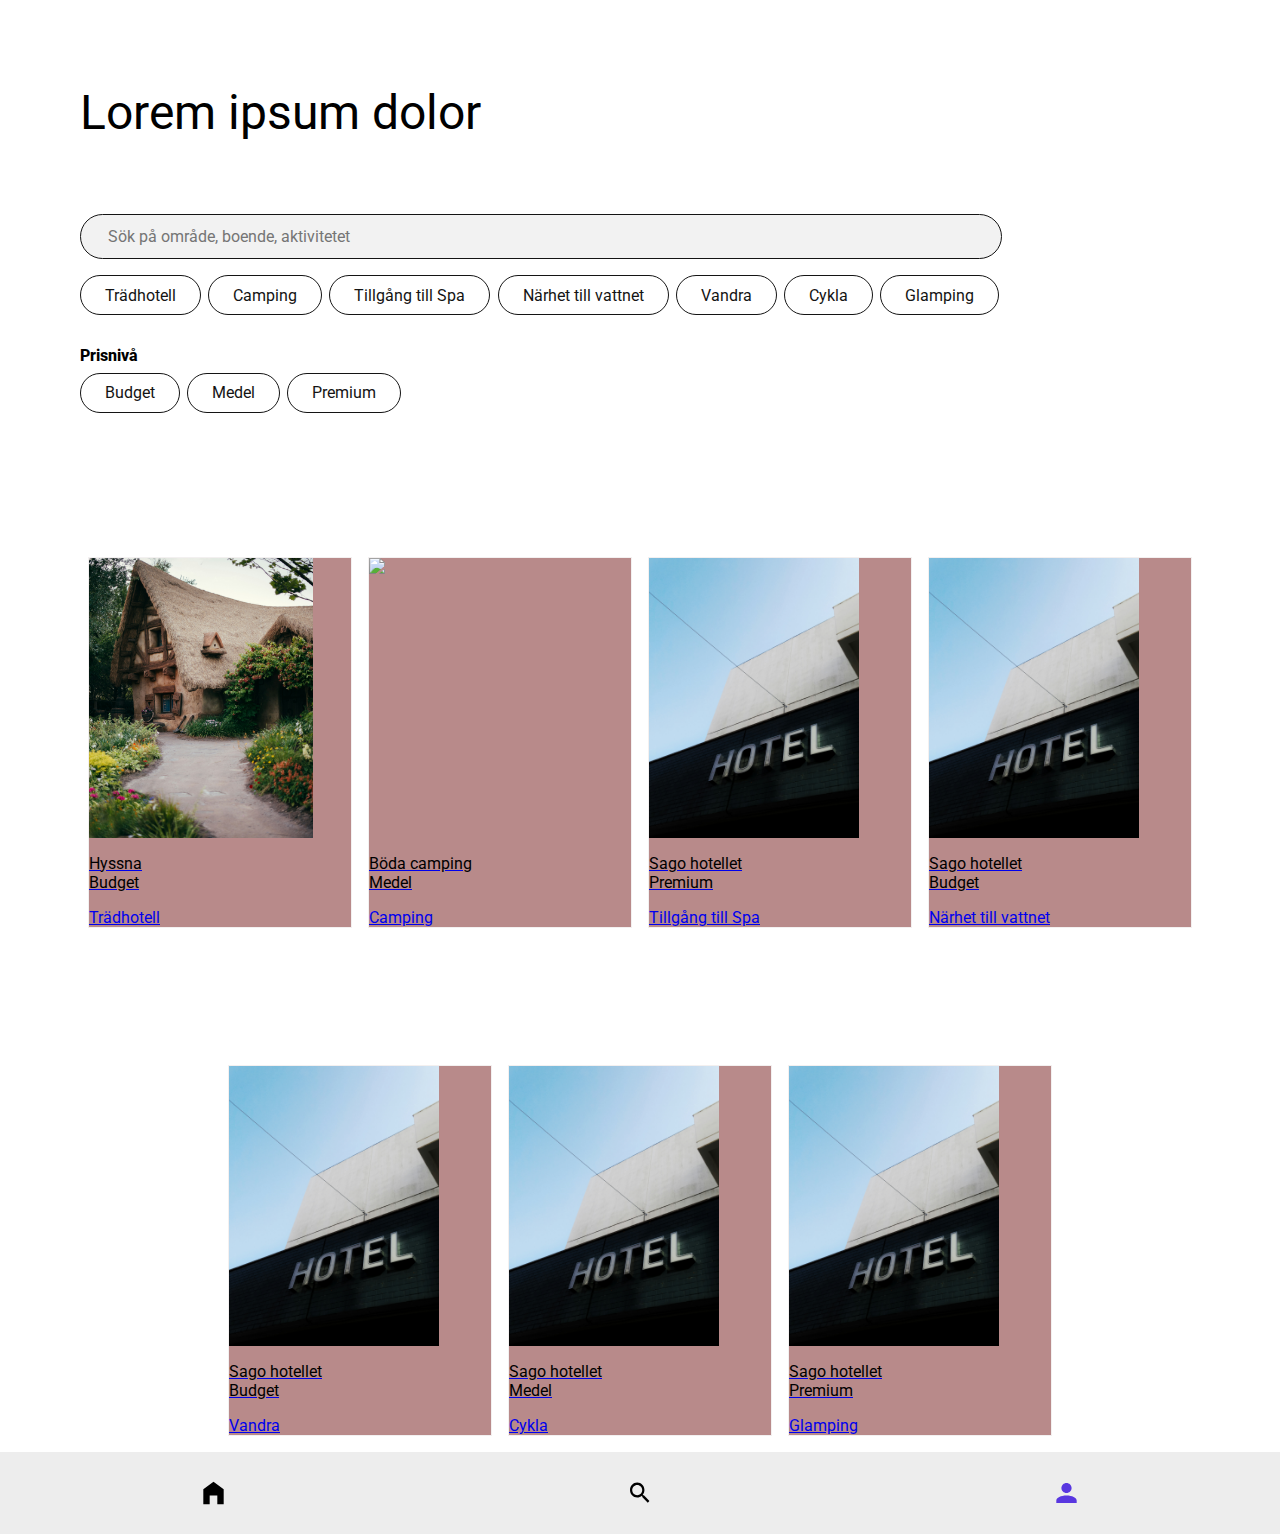
==== index.html @ d380a71c "Started to do the profil page" ====
<!DOCTYPE html>
<html lang="sv">

<head>
    <meta charset="UTF-8">
    <meta name="viewport" content="width=device-width, initial-scale=1.0">
    <title>Resa Eamensarbete</title>
    <link rel="stylesheet" href="assets/sass/style.css">

<!-- FONT länk  -->
    <link rel="preconnect" href="https://fonts.googleapis.com">
<link rel="preconnect" href="https://fonts.gstatic.com" crossorigin>
<link href="https://fonts.googleapis.com/css2?family=Inclusive+Sans:ital@0;1&family=Roboto:ital,wght@0,100;0,300;0,400;0,500;0,700;0,900;1,100;1,300;1,400;1,500;1,700;1,900&display=swap" rel="stylesheet">



</head>

<body>

  <header class="main-header">

 


<main>
    <div class="flex-container">


<!-- 
         <article class="flex-item">1</article>
        <article class="flex-item">2</article>
        <article class="flex-item">3</article>
        <article class="flex-item">4</article>
        <article class="flex-item">5</article>
        <article class="flex-item">6</article>  -->
    <h1>Lorem ipsum dolor</h1>

      <!-- Sök container -->
    <section id="search" class="container">
        <!-- <h1>Boenden</h1> -->

        <!-- Sökbaren -->
        <form id="search-bar" role='search'>
            <label for='header-search'>
                <span class='visually-hidden'>Search</span>
            </label>
            <input type='search' id='header-search' placeholder="Sök på område, boende, aktivitetet" data-search>
            <!-- <button type='submit' id="btn-search">
                <span class="material-symbols-rounded">search</span>
                <span class='visually-hidden'>Submit Search</span>
            </button> -->
        </form>



        <!-- chips filtreringen -->

         <!-- KATERGORI CHIPSEN -->
        <form class="m1b" id="categorys" action="">
            <input class="chip" type="checkbox" id="categoryOne">
            <label for="categoryOne">Trädhotell</label>
            <input class="chip" type="checkbox" id="categoryTwo">
            <label for="categoryTwo">Camping</label>
            <input class="chip" type="checkbox" id="categoryThree">
            <label for="categoryThree">Tillgång till Spa</label>
            <input class="chip" type="checkbox" id="categoryFour">
            <label for="categoryFour">Närhet till vattnet</label>
            <input class="chip" type="checkbox" id="categoryFive">
            <label for="categoryFive">Vandra</label>
            <input class="chip" type="checkbox" id="categorySix">
            <label for="categorySix">Cykla</label>
            <input class="chip" type="checkbox" id="categorySeven">
            <label for="categorySeven">Glamping</label>
        </form>

                    <!-- PRIS CHIPSEN -->
                    <h4>Prisnivå</h4>
        <form class="m1b" id="price" action="">
            <input class="chip" type="checkbox" id="categoryEight">
            <label for="categoryEight">Budget</label>
            <input class="chip" type="checkbox" id="categoryNine">
            <label for="categoryNine">Medel</label>
            <input class="chip" type="checkbox" id="categoryTen">
            <label for="categoryTen">Premium</label>
        
        </form>
    </section>




         <!-- Sektion med cards som hämtas från json med js, filtreringskorten för boende -->
    <section class="user-accomodation container" data-user-cards>
        <!-- Use <template> to hold some content that will be hidden when the page loads. Use JavaScript to display it:  -->
        <template data-user-template>
            <article class="card">
                <a class="card-content" href="" data-link>
                    <figure>
                        <div class="img-box">
                            <img data-image>

                        </div>
                        <figcaption class="card-text">
                            <h2 data-header></h2>
                            <!-- <p class="style-chips" data-cat></p> -->
                            <p data-price></p>
                           
                        </figcaption>
                       
                    </figure>
                  

                    <section class="category-box">
                       
                        <!-- <p data-price></p> -->
                        <p class="style-chips" data-cat></p>
                    </section>
                    <!-- <div class="gradient"></div> -->
                </a>
            </article>
        </template>

    </section>


</div>
</main>

<!-- FOOTER -->
      <!-- NAVIGATION -->
      <nav class="navigation">
        <a class="home-filled" href="#">
          <img class="nav-icons" src="/assets/icons/homeIcon.svg" />
        </a>
        <a class="search-1" href="#" >
          <img class="nav-icons" src="/assets/icons/searchNavIcon.svg" />
        </a>
        <a class="user-filled" href="#">
          <img class="nav-icons" src="/assets/icons/navProfilIcon.svg" />
        </a>
      </nav>


<script src="/assets/js/script.js"></script>
<script src="/assets/js/getAccommodation.js" defer></script>



<script  src="/assets/js/header.js"></script>
<script  src="/assets/js/footer.js"></script>
</body>

</html>
---- assets/sass/style.css ----
@charset "UTF-8";
:root {
  /* Variable for gap */
  --flex-gap: 1rem;
  /* Number of flex items*/
  --flex-items: 1;
}

*,
html {
  margin: 0;
  padding: 0;
  box-sizing: border-box;
  scroll-behavior: smooth;
}

/*
  Josh's Custom CSS Reset
  https://www.joshwcomeau.com/css/custom-css-reset/
*/
*::before,
*::after {
  box-sizing: border-box;
}

body {
  line-height: 1.5;
  -webkit-font-smoothing: antialiased;
}

img,
picture,
video,
canvas,
svg {
  display: block;
  max-width: 100%;
  height: 100%;
}

input,
button,
textarea,
select {
  font: inherit;
}

p,
h1,
h2,
h3,
h4,
h5,
h6 {
  overflow-wrap: break-word;
}

/* http://meyerweb.com/eric/tools/css/reset/ 
   v2.0 | 20110126
   License: none (public domain)
*/
html,
body,
div,
span,
applet,
object,
iframe,
h1,
h2,
h3,
h4,
h5,
h6,
p,
blockquote,
pre,
a,
abbr,
acronym,
address,
big,
cite,
code,
del,
dfn,
em,
img,
ins,
kbd,
q,
s,
samp,
small,
strike,
strong,
sub,
sup,
tt,
var,
b,
u,
i,
center,
dl,
dt,
dd,
ol,
ul,
li,
fieldset,
form,
label,
legend,
table,
caption,
tbody,
tfoot,
thead,
tr,
th,
td,
article,
aside,
canvas,
details,
embed,
figure,
figcaption,
footer,
header,
hgroup,
menu,
nav,
output,
ruby,
section,
summary,
time,
mark,
audio,
video {
  border: 0;
  font-size: 100%;
  font: inherit;
  vertical-align: baseline;
}

/* HTML5 display-role reset for older browsers */
article,
aside,
details,
figcaption,
figure,
footer,
header,
hgroup,
menu,
nav,
section {
  display: block;
}

blockquote,
q {
  quotes: none;
}

blockquote:before,
blockquote:after,
q:before,
q:after {
  content: "";
  content: none;
}

ul,
ol {
  list-style-type: "";
}

body {
  font-family: "Roboto", sans-serif;
  font-weight: 400;
  font-style: normal;
}

h1 {
  font-size: 3rem;
  margin-top: 4.25rem;
  margin-bottom: 3.56rem;
}

h4 {
  margin-top: 1.5rem;
  margin-bottom: 0.5rem;
  font-weight: 800;
}

.navigation {
  background: #ededed;
  display: flex;
  flex-direction: row;
  justify-content: space-around;
  padding: 1.8rem 0;
  width: 100%;
  box-sizing: border-box;
}

.nav-icons {
  width: 1.3rem;
  height: 1.5rem;
}

.visually-hidden {
  border: 0;
  clip: rect(0 0 0 0);
  height: auto;
  margin: 0;
  overflow: hidden;
  padding: 0;
  position: absolute;
  width: 1px;
  white-space: nowrap;
}

#categorys {
  margin-top: 1rem;
}

.chip + label {
  display: inline-block;
  background-color: transparent;
  border-radius: 5rem;
  padding: 0.6rem 1.5rem;
  margin-bottom: 0.4rem;
  margin-right: 0.2rem;
  color: #141414;
  font-size: 1rem;
  -webkit-user-select: none;
     -moz-user-select: none;
          user-select: none;
  cursor: pointer;
  border: 1px solid #141414;
}
.chip[type=checkbox] {
  display: none;
}
.chip[type=checkbox]:checked + label {
  background-color: yellow;
}

#search-bar {
  position: relative;
}
#search-bar #header-search {
  padding: 0.75rem 1.7rem;
  border-radius: 100px;
  border: 1px solid #141414;
  width: 100%;
  background-color: #f2f2f2;
}
#search-bar #header-search.focus-border {
  border: 1px solid #141414;
  outline: none;
  box-shadow: 0px 0px 20px gray;
}
#search-bar #btn-search {
  position: absolute;
  left: 1rem;
  top: 0;
  bottom: 0;
  border: none;
  cursor: pointer;
}

.textField {
  padding: 0.6rem 1rem;
  border-radius: 0.625rem;
  border: 1px solid #f2f2f2;
}

.user-accomodation {
  display: flex;
  justify-content: space-between;
  padding-top: -3.5rem;
  gap: 1rem;
  display: flex;
  justify-content: center;
  align-items: stretch;
  flex-wrap: wrap;
}
.user-accomodation .card {
  margin-top: 7.6rem;
  flex: 1 auto;
  border: solid 1px #f3f0f0;
  background-color: #b88a8a;
  display: flex; /* Lägg till */
}
@media (min-width: 480px) {
  .user-accomodation .card {
    flex: 0 0 calc(50% - 1rem);
  }
}
@media (min-width: 960px) {
  .user-accomodation .card {
    flex: 0 0 calc(25% - 1rem);
  }
}
.user-accomodation .card .card-content {
  display: flex;
  flex-direction: column;
  height: 100%;
  justify-content: space-between;
}
.user-accomodation .img-box {
  display: flex;
  align-self: stretch;
  height: 280px;
}
.user-accomodation.hide {
  display: none;
}
.user-accomodation .card-text {
  color: black;
  margin: 1rem 0;
}
.user-accomodation .card-text .style-chips {
  display: inline-block;
  background-color: white;
  border-radius: 5rem;
  padding: 0.5rem 1.5rem;
  font-size: 1rem;
  -webkit-user-select: none;
     -moz-user-select: none;
          user-select: none;
  cursor: pointer;
  margin-bottom: 1rem;
  border: 1px solid #141414;
}

/*If you have page-specific styles, it is better to put them in a pages/ folder, in a file named after the page. For instance, it’s not uncommon to have very specific styles for the home page hence the need for a _home.scss file in pages/.*/
.big-container {
  background: #ffffff;
  display: flex;
  flex-direction: column;
  padding: 3.9rem 0 0rem 0;
  box-sizing: border-box;
}
.big-container .profil-pic-box {
  border-radius: 4.1rem;
  background-image: url("/assets/img/profilpic.jpg");
  margin: 0 0 1.4rem 0rem;
  width: 8.1rem;
  height: 8.1rem;
}
.big-container .h1-saved {
  overflow-wrap: break-word;
  font-family: "Roboto";
  font-weight: 400;
  font-size: 1.5rem;
  color: #111010;
}
.big-container .profilPic-textBox {
  margin: 0 0rem 1rem 0;
  display: flex;
  flex-direction: column;
  align-items: center;
  width: -moz-fit-content;
  width: fit-content;
  box-sizing: border-box;
}
.big-container .besksml-4 {
  overflow-wrap: break-word;
  font-family: "Roboto";
  font-weight: 500;
  font-size: 1rem;
  color: rgba(43, 43, 43, 0.5);
}
.big-container .saved-box {
  margin: 0.6rem 1.7rem 0.6rem 0;
  display: flex;
  flex-direction: row;
  justify-content: center;
  box-sizing: border-box;
}
.big-container .mappar-text {
  overflow-wrap: break-word;
  font-family: "Roboto";
  font-weight: 500;
  font-size: 1rem;
  color: #2b2b2b;
  text-decoration: none;
}
.big-container .maps-box {
  border-bottom: 0.1rem solid #000000;
  display: flex;
  flex-direction: row;
  justify-content: center;
  padding: 0.6rem 0.1rem 0.5rem 0;
  box-sizing: border-box;
}
.big-container .text-box-saved-maps {
  margin-bottom: 2rem;
  display: flex;
  flex-direction: row;
  width: -moz-fit-content;
  width: fit-content;
  box-sizing: border-box;
}
.big-container .vector {
  width: 1.2rem;
  height: 1rem;
}
.big-container .misort {
  margin: 0.3rem 1.1rem 0.5rem 0;
  display: flex;
  flex-direction: row;
  justify-content: center;
  width: 1.2rem;
  height: 1rem;
  box-sizing: border-box;
}
.big-container .rectangle-3 {
  border-radius: 0.1rem;
  border: 0.1rem solid #000000;
  margin-right: 0.1rem;
  width: 0.6rem;
  height: 0.6rem;
}
.big-container .frame-2 {
  margin-bottom: 0.1rem;
  display: flex;
  flex-direction: row;
  width: 1.3rem;
  box-sizing: border-box;
}
.big-container .frame-3 {
  display: flex;
  flex-direction: row;
  width: 1.3rem;
  box-sizing: border-box;
}
.big-container .frame-1 {
  border-bottom: 0.1rem solid #000000;
  margin-right: 1.2rem;
  display: flex;
  flex-direction: column;
  align-items: center;
  padding: 0.1rem 0.1rem 0.3rem 0.1rem;
  width: 1.5rem;
  box-sizing: border-box;
}
.big-container .format-list-bulleted {
  margin: 0.3rem 0 0.6rem 0;
  display: flex;
  flex-direction: row;
  justify-content: center;
  width: 1.2rem;
  height: 0.9rem;
  box-sizing: border-box;
}
.big-container .share-filter-box {
  display: flex;
  flex-direction: row;
  width: 6.2rem;
  box-sizing: border-box;
}
.big-container .vector-2 {
  width: 0.9rem;
  height: 0.9rem;
}
.big-container .icround-plus {
  margin: 0.1rem 1.3rem 0.1rem 0;
  display: flex;
  flex-direction: row;
  justify-content: center;
  width: 0.9rem;
  height: 0.9rem;
  box-sizing: border-box;
}
.big-container .vector-4 {
  width: 1.1rem;
  height: 1.1rem;
}
.big-container .search {
  margin-right: 1.2rem;
  display: flex;
  flex-direction: row;
  justify-content: center;
  width: 1.1rem;
  height: 1.1rem;
  box-sizing: border-box;
}
.big-container .vector-3 {
  width: 1rem;
  height: 0.3rem;
}
.big-container .more-vert {
  margin: 0.4rem 0;
  display: flex;
  flex-direction: row;
  justify-content: center;
  width: 1rem;
  height: 0.3rem;
  box-sizing: border-box;
}
.big-container .search-add-box {
  margin: 0.2rem 0 0.5rem 0;
  display: flex;
  flex-direction: row;
  width: 5.4rem;
  height: -moz-fit-content;
  height: fit-content;
  box-sizing: border-box;
}
.big-container .icon-box {
  margin: 0 0.3rem 2rem 0.1rem;
  display: flex;
  flex-direction: row;
  justify-content: space-between;
  width: calc(100% - 0.4rem);
  box-sizing: border-box;
}
.big-container .shared-icon {
  width: 1.3rem;
  height: 0.8rem;
}
.big-container .share-icon-box {
  border-radius: 6.3rem;
  background: #ffffff;
  margin-bottom: 4.1rem;
  display: flex;
  flex-direction: row;
  justify-content: center;
  padding: 0.5rem 0.3rem 0.4rem 0.3rem;
  width: 1.8rem;
  height: 1.8rem;
  box-sizing: border-box;
}
.big-container .vector-5 {
  margin-top: 2.5rem;
  width: 4.4rem;
  height: 3.4rem;
}
.big-container .folder-open {
  background: rgba(0, 0, 0, 0.2);
  margin-bottom: 0.8rem;
  display: flex;
  flex-direction: row;
  justify-content: space-between;
  padding: 0.5rem 0 0 0.5rem;
  width: 100%;
  height: 9.4rem;
  box-sizing: border-box;
}
.big-container .lorem-ipsum {
  margin-bottom: 0.3rem;
  display: inline-block;
  align-self: flex-start;
  overflow-wrap: break-word;
  font-family: "Roboto";
  font-weight: 500;
  font-size: 1rem;
  color: #141414;
}
.big-container .saved-accommodations {
  overflow-wrap: break-word;
  font-family: "Roboto";
  font-weight: 400;
  font-size: 0.8rem;
  color: #141414;
}
.big-container .frame-29 {
  margin: 0 0.2rem;
  display: flex;
  flex-direction: column;
  align-self: flex-start;
  width: -moz-fit-content;
  width: fit-content;
  box-sizing: border-box;
}
.big-container .kort-medium {
  margin-right: 1.1rem;
  display: flex;
  flex-direction: column;
  flex-grow: 1;
  flex-basis: 9.7rem;
  box-sizing: border-box;
}
.big-container .frame-291 {
  margin: 0 0.2rem;
  display: flex;
  flex-direction: column;
  align-self: flex-start;
  width: -moz-fit-content;
  width: fit-content;
  box-sizing: border-box;
}
.big-container .map-box {
  margin-bottom: 1rem;
  display: flex;
  flex-direction: row;
  justify-content: space-between;
  width: 100%;
  box-sizing: border-box;
}
.big-container .frame-292 {
  margin: 0 0.2rem;
  display: flex;
  flex-direction: column;
  align-self: flex-start;
  width: -moz-fit-content;
  width: fit-content;
  box-sizing: border-box;
}
.big-container .frame-293 {
  margin: 0 0.2rem;
  display: flex;
  flex-direction: column;
  align-self: flex-start;
  width: -moz-fit-content;
  width: fit-content;
  box-sizing: border-box;
}
.big-container .frame-771 {
  display: flex;
  flex-direction: column;
  width: 100%;
  box-sizing: border-box;
}
.big-container .map-section {
  display: flex;
  flex-direction: column;
  width: 100%;
  box-sizing: border-box;
}
.big-container .icon-mapp-box {
  display: flex;
  flex-direction: column;
  align-items: center;
  width: 100%;
  box-sizing: border-box;
}
.big-container .main-saved {
  margin: 0 1rem 1.4rem 1rem;
  display: flex;
  flex-direction: column;
  align-items: center;
  width: calc(100% - 2rem);
  box-sizing: border-box;
}
.big-container .nav-icons {
  width: 1.3rem;
  height: 1.5rem;
}
.big-container .home-box {
  display: flex;
  flex-direction: row;
  justify-content: center;
  width: 1.3rem;
  height: 1.5rem;
  box-sizing: border-box;
}
.big-container .search-1 {
  margin-bottom: 0rem;
  display: flex;
  flex-direction: row;
  justify-content: center;
  width: 1.5rem;
  height: 1.5rem;
  box-sizing: border-box;
}
.big-container .user-filled {
  margin: 0.1rem 0;
  display: flex;
  flex-direction: row;
  justify-content: center;
  width: 1.3rem;
  height: 1.3rem;
  box-sizing: border-box;
}
.big-container .arrow-back-top-left {
  position: absolute;
  left: 1.2rem;
  top: 1.2rem;
  display: flex;
  flex-direction: row;
  justify-content: center;
  width: 1rem;
  height: 1rem;
  box-sizing: border-box;
}

body {
  background-color: white;
}

.flex-container {
  max-width: 1200px;
  margin: auto;
  display: flex;
  flex-wrap: wrap;
  padding: 1rem;
  gap: var(--flex-gap);
  /* Denna kod ska läggas till på lämpligt ställe ex i en komponent partial */
  /* Om ni vill använda gap och vill att det blir smooth med mellanrummen använd denna uträkning */
  /* https://wiryawanadipa.com/blog/calculate-percentage-width-of-flex-items-when-using-gap/ */
  /* flex: 0 0 calc((100% / 3) - (((3 - 1) / 3) * 1rem)); */
}
@media (min-width: 700px) {
  .flex-container {
    margin: 0 4rem;
  }
}
.flex-container .sksida-kort-large {
  background: #ffffff;
  display: flex;
  flex-direction: column;
  padding-top: 4.3rem;
}
.flex-container .sksida-kort-large .image {
  opacity: 0.5;
  position: absolute;
  left: 0;
  top: 0;
  width: 100%;
  height: 100%;
  background-size: cover; /* Bilden täcker hela elementet */
  background-position: center; /* Centrerar bilden */
  background-repeat: no-repeat; /* Förhindrar upprepning av bakgrundsbilden */
}
.flex-container .sksida-kort-large .vector-3 {
  width: 100%;
  height: 100%;
}
.flex-container .sksida-kort-large .component-1 {
  position: absolute;
  top: 1.2rem;
  right: 1.1rem;
  display: flex;
  flex-direction: row;
  justify-content: center;
  width: 1.5rem;
  height: 1.4rem;
  box-sizing: border-box;
}
.flex-container .sksida-kort-large .frame-94 {
  background: #d9d9d9;
  position: relative;
  margin-bottom: 0.8rem;
  width: 20.5rem;
  height: 17.5rem;
}
.flex-container .sksida-kort-large .ellipse-1 {
  border-radius: 0.3rem;
  background: #141414;
  width: 0.6rem;
  height: 0.6rem;
}
.flex-container .sksida-kort-large .circle-box {
  margin-bottom: 0.8rem;
  display: flex;
  flex-direction: row;
  align-self: flex-start;
  -moz-column-gap: 0.2rem;
       column-gap: 0.2rem;
  width: 3.9rem;
  box-sizing: border-box;
}
.flex-container .sksida-kort-large .headline-acco {
  margin-bottom: 0.3rem;
  display: inline-block;
  align-self: flex-start;
  overflow-wrap: break-word;
  font-family: "Roboto";
  font-weight: 400;
  font-size: 1.3rem;
  color: #141414;
}
.flex-container .sksida-kort-large .p-text {
  overflow-wrap: break-word;
  font-family: "Roboto";
  font-weight: 400;
  font-size: 0.8rem;
  color: #141414;
}
.flex-container .sksida-kort-large .content-box {
  display: flex;
  flex-direction: column;
  width: 100%;
  box-sizing: border-box;
}
.flex-container .sksida-kort-large .frame-54 {
  margin-bottom: 1rem;
  display: flex;
  flex-direction: column;
  width: 100%;
  box-sizing: border-box;
}
.flex-container .sksida-kort-large .vector-2 {
  width: 0.7rem;
  height: 0.8rem;
}
.flex-container .sksida-kort-large .home-filled-1 {
  margin: 0.1rem 0.7rem 0.1rem 0;
  display: flex;
  flex-direction: row;
  justify-content: center;
  width: 0.7rem;
  height: 0.8rem;
  box-sizing: border-box;
}
.flex-container .sksida-kort-large .treehouses-11 {
  overflow-wrap: break-word;
  font-family: "Roboto";
  font-weight: 400;
  font-size: 0.8rem;
  color: #141414;
}
.flex-container .sksida-kort-large .chips-filtrering-11 {
  border-radius: 6.3rem;
  border: 0.1rem solid #141414;
  background: #ffffff;
  margin-right: 0.3rem;
  display: flex;
  flex-direction: row;
  padding: 0.5rem 0.7rem 0.5rem 0.9rem;
  box-sizing: border-box;
}
.flex-container .sksida-kort-large .vector-1 {
  width: 0.7rem;
  height: 0.8rem;
}
.flex-container .sksida-kort-large .home-filled {
  margin: 0.1rem 0.7rem 0.1rem 0;
  display: flex;
  flex-direction: row;
  justify-content: center;
  width: 0.7rem;
  height: 0.8rem;
  box-sizing: border-box;
}
.flex-container .sksida-kort-large .treehouses-10 {
  overflow-wrap: break-word;
  font-family: "Roboto";
  font-weight: 400;
  font-size: 0.8rem;
  color: #141414;
}
.flex-container .sksida-kort-large .frame-55 {
  display: flex;
  flex-direction: row;
  align-self: flex-start;
  width: -moz-fit-content;
  width: fit-content;
  box-sizing: border-box;
}
.flex-container .sksida-kort-large .frame-29 {
  margin-right: 0.6rem;
  display: flex;
  flex-direction: column;
  width: calc(100% - 0.6rem);
  box-sizing: border-box;
}
.flex-container .sksida-kort-large .frame-34 {
  display: flex;
  flex-direction: column;
  align-items: center;
  width: 100%;
  box-sizing: border-box;
}
.flex-container .sksida-kort-large .frame-32 {
  margin-bottom: 4.7rem;
  display: flex;
  flex-direction: column;
  align-items: center;
  width: 100%;
  box-sizing: border-box;
  max-width: 320px;
}/*# sourceMappingURL=style.css.map */
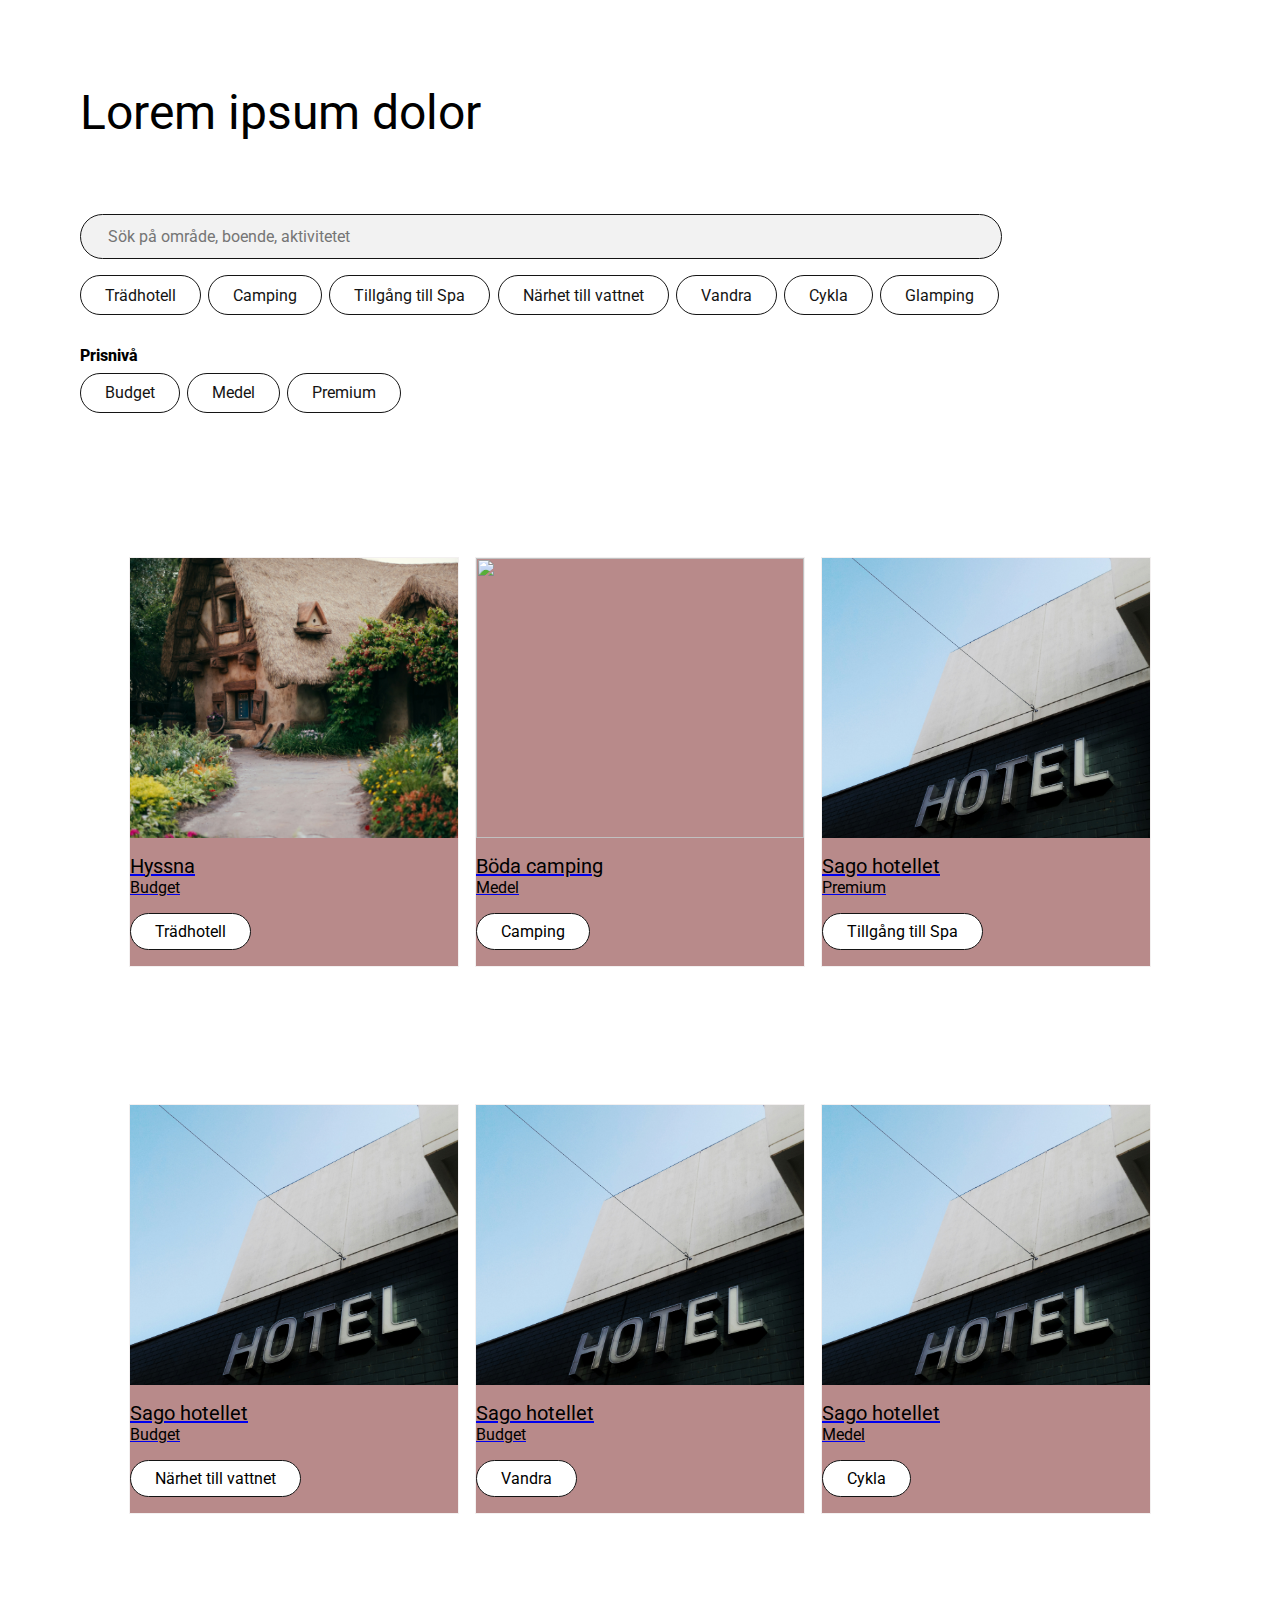
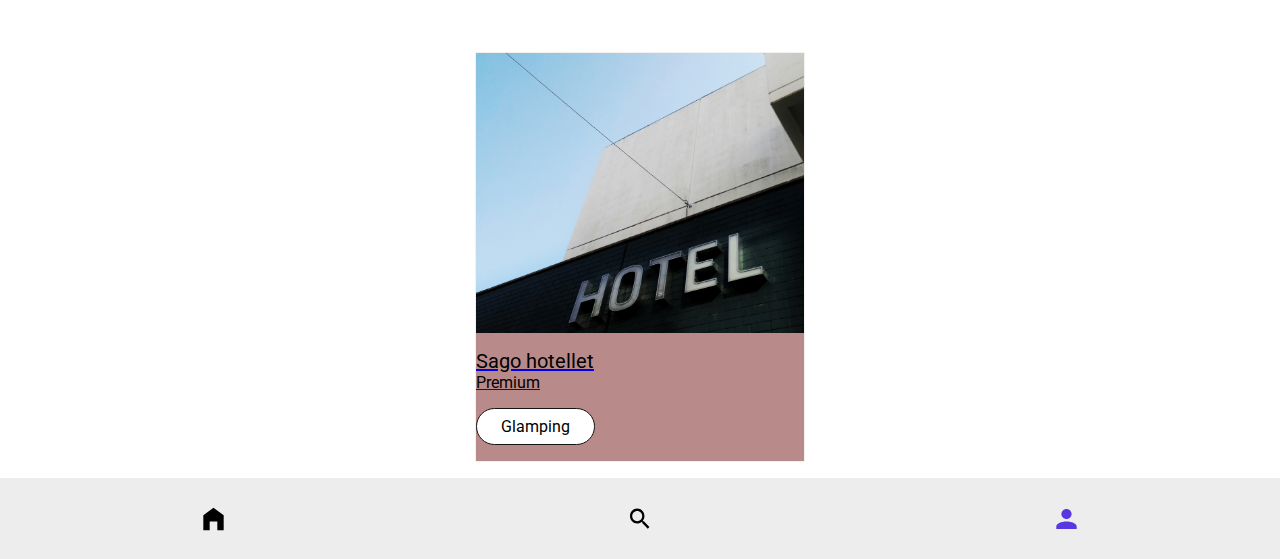
==== commit 2abf02b8: "Did the account page" ====
--- a/index.html
+++ b/index.html
@@ -136,7 +136,7 @@
         <a class="search-1" href="#" >
           <img class="nav-icons" src="/assets/icons/searchNavIcon.svg" />
         </a>
-        <a class="user-filled" href="#">
+        <a class="user-filled" href="profil.html">
           <img class="nav-icons" src="/assets/icons/navProfilIcon.svg" />
         </a>
       </nav>
--- a/assets/sass/style.css
+++ b/assets/sass/style.css
@@ -295,7 +295,8 @@
   flex: 1 auto;
   border: solid 1px #f3f0f0;
   background-color: #b88a8a;
-  display: flex; /* Lägg till */
+  display: flex;
+  justify-content: center;
 }
 @media (min-width: 480px) {
   .user-accomodation .card {
@@ -313,10 +314,18 @@
   height: 100%;
   justify-content: space-between;
 }
+.user-accomodation .card h2 {
+  font-size: 1.25rem;
+}
 .user-accomodation .img-box {
-  display: flex;
-  align-self: stretch;
   height: 280px;
+  width: 328px;
+}
+.user-accomodation img {
+  width: 100%;
+  height: 100%;
+  -o-object-fit: cover;
+     object-fit: cover;
 }
 .user-accomodation.hide {
   display: none;
@@ -325,9 +334,10 @@
   color: black;
   margin: 1rem 0;
 }
-.user-accomodation .card-text .style-chips {
+.user-accomodation .style-chips {
   display: inline-block;
   background-color: white;
+  color: black;
   border-radius: 5rem;
   padding: 0.5rem 1.5rem;
   font-size: 1rem;
@@ -698,7 +708,6 @@
 
 .flex-container {
   max-width: 1200px;
-  margin: auto;
   display: flex;
   flex-wrap: wrap;
   padding: 1rem;
@@ -712,170 +721,4 @@
   .flex-container {
     margin: 0 4rem;
   }
-}
-.flex-container .sksida-kort-large {
-  background: #ffffff;
-  display: flex;
-  flex-direction: column;
-  padding-top: 4.3rem;
-}
-.flex-container .sksida-kort-large .image {
-  opacity: 0.5;
-  position: absolute;
-  left: 0;
-  top: 0;
-  width: 100%;
-  height: 100%;
-  background-size: cover; /* Bilden täcker hela elementet */
-  background-position: center; /* Centrerar bilden */
-  background-repeat: no-repeat; /* Förhindrar upprepning av bakgrundsbilden */
-}
-.flex-container .sksida-kort-large .vector-3 {
-  width: 100%;
-  height: 100%;
-}
-.flex-container .sksida-kort-large .component-1 {
-  position: absolute;
-  top: 1.2rem;
-  right: 1.1rem;
-  display: flex;
-  flex-direction: row;
-  justify-content: center;
-  width: 1.5rem;
-  height: 1.4rem;
-  box-sizing: border-box;
-}
-.flex-container .sksida-kort-large .frame-94 {
-  background: #d9d9d9;
-  position: relative;
-  margin-bottom: 0.8rem;
-  width: 20.5rem;
-  height: 17.5rem;
-}
-.flex-container .sksida-kort-large .ellipse-1 {
-  border-radius: 0.3rem;
-  background: #141414;
-  width: 0.6rem;
-  height: 0.6rem;
-}
-.flex-container .sksida-kort-large .circle-box {
-  margin-bottom: 0.8rem;
-  display: flex;
-  flex-direction: row;
-  align-self: flex-start;
-  -moz-column-gap: 0.2rem;
-       column-gap: 0.2rem;
-  width: 3.9rem;
-  box-sizing: border-box;
-}
-.flex-container .sksida-kort-large .headline-acco {
-  margin-bottom: 0.3rem;
-  display: inline-block;
-  align-self: flex-start;
-  overflow-wrap: break-word;
-  font-family: "Roboto";
-  font-weight: 400;
-  font-size: 1.3rem;
-  color: #141414;
-}
-.flex-container .sksida-kort-large .p-text {
-  overflow-wrap: break-word;
-  font-family: "Roboto";
-  font-weight: 400;
-  font-size: 0.8rem;
-  color: #141414;
-}
-.flex-container .sksida-kort-large .content-box {
-  display: flex;
-  flex-direction: column;
-  width: 100%;
-  box-sizing: border-box;
-}
-.flex-container .sksida-kort-large .frame-54 {
-  margin-bottom: 1rem;
-  display: flex;
-  flex-direction: column;
-  width: 100%;
-  box-sizing: border-box;
-}
-.flex-container .sksida-kort-large .vector-2 {
-  width: 0.7rem;
-  height: 0.8rem;
-}
-.flex-container .sksida-kort-large .home-filled-1 {
-  margin: 0.1rem 0.7rem 0.1rem 0;
-  display: flex;
-  flex-direction: row;
-  justify-content: center;
-  width: 0.7rem;
-  height: 0.8rem;
-  box-sizing: border-box;
-}
-.flex-container .sksida-kort-large .treehouses-11 {
-  overflow-wrap: break-word;
-  font-family: "Roboto";
-  font-weight: 400;
-  font-size: 0.8rem;
-  color: #141414;
-}
-.flex-container .sksida-kort-large .chips-filtrering-11 {
-  border-radius: 6.3rem;
-  border: 0.1rem solid #141414;
-  background: #ffffff;
-  margin-right: 0.3rem;
-  display: flex;
-  flex-direction: row;
-  padding: 0.5rem 0.7rem 0.5rem 0.9rem;
-  box-sizing: border-box;
-}
-.flex-container .sksida-kort-large .vector-1 {
-  width: 0.7rem;
-  height: 0.8rem;
-}
-.flex-container .sksida-kort-large .home-filled {
-  margin: 0.1rem 0.7rem 0.1rem 0;
-  display: flex;
-  flex-direction: row;
-  justify-content: center;
-  width: 0.7rem;
-  height: 0.8rem;
-  box-sizing: border-box;
-}
-.flex-container .sksida-kort-large .treehouses-10 {
-  overflow-wrap: break-word;
-  font-family: "Roboto";
-  font-weight: 400;
-  font-size: 0.8rem;
-  color: #141414;
-}
-.flex-container .sksida-kort-large .frame-55 {
-  display: flex;
-  flex-direction: row;
-  align-self: flex-start;
-  width: -moz-fit-content;
-  width: fit-content;
-  box-sizing: border-box;
-}
-.flex-container .sksida-kort-large .frame-29 {
-  margin-right: 0.6rem;
-  display: flex;
-  flex-direction: column;
-  width: calc(100% - 0.6rem);
-  box-sizing: border-box;
-}
-.flex-container .sksida-kort-large .frame-34 {
-  display: flex;
-  flex-direction: column;
-  align-items: center;
-  width: 100%;
-  box-sizing: border-box;
-}
-.flex-container .sksida-kort-large .frame-32 {
-  margin-bottom: 4.7rem;
-  display: flex;
-  flex-direction: column;
-  align-items: center;
-  width: 100%;
-  box-sizing: border-box;
-  max-width: 320px;
 }/*# sourceMappingURL=style.css.map */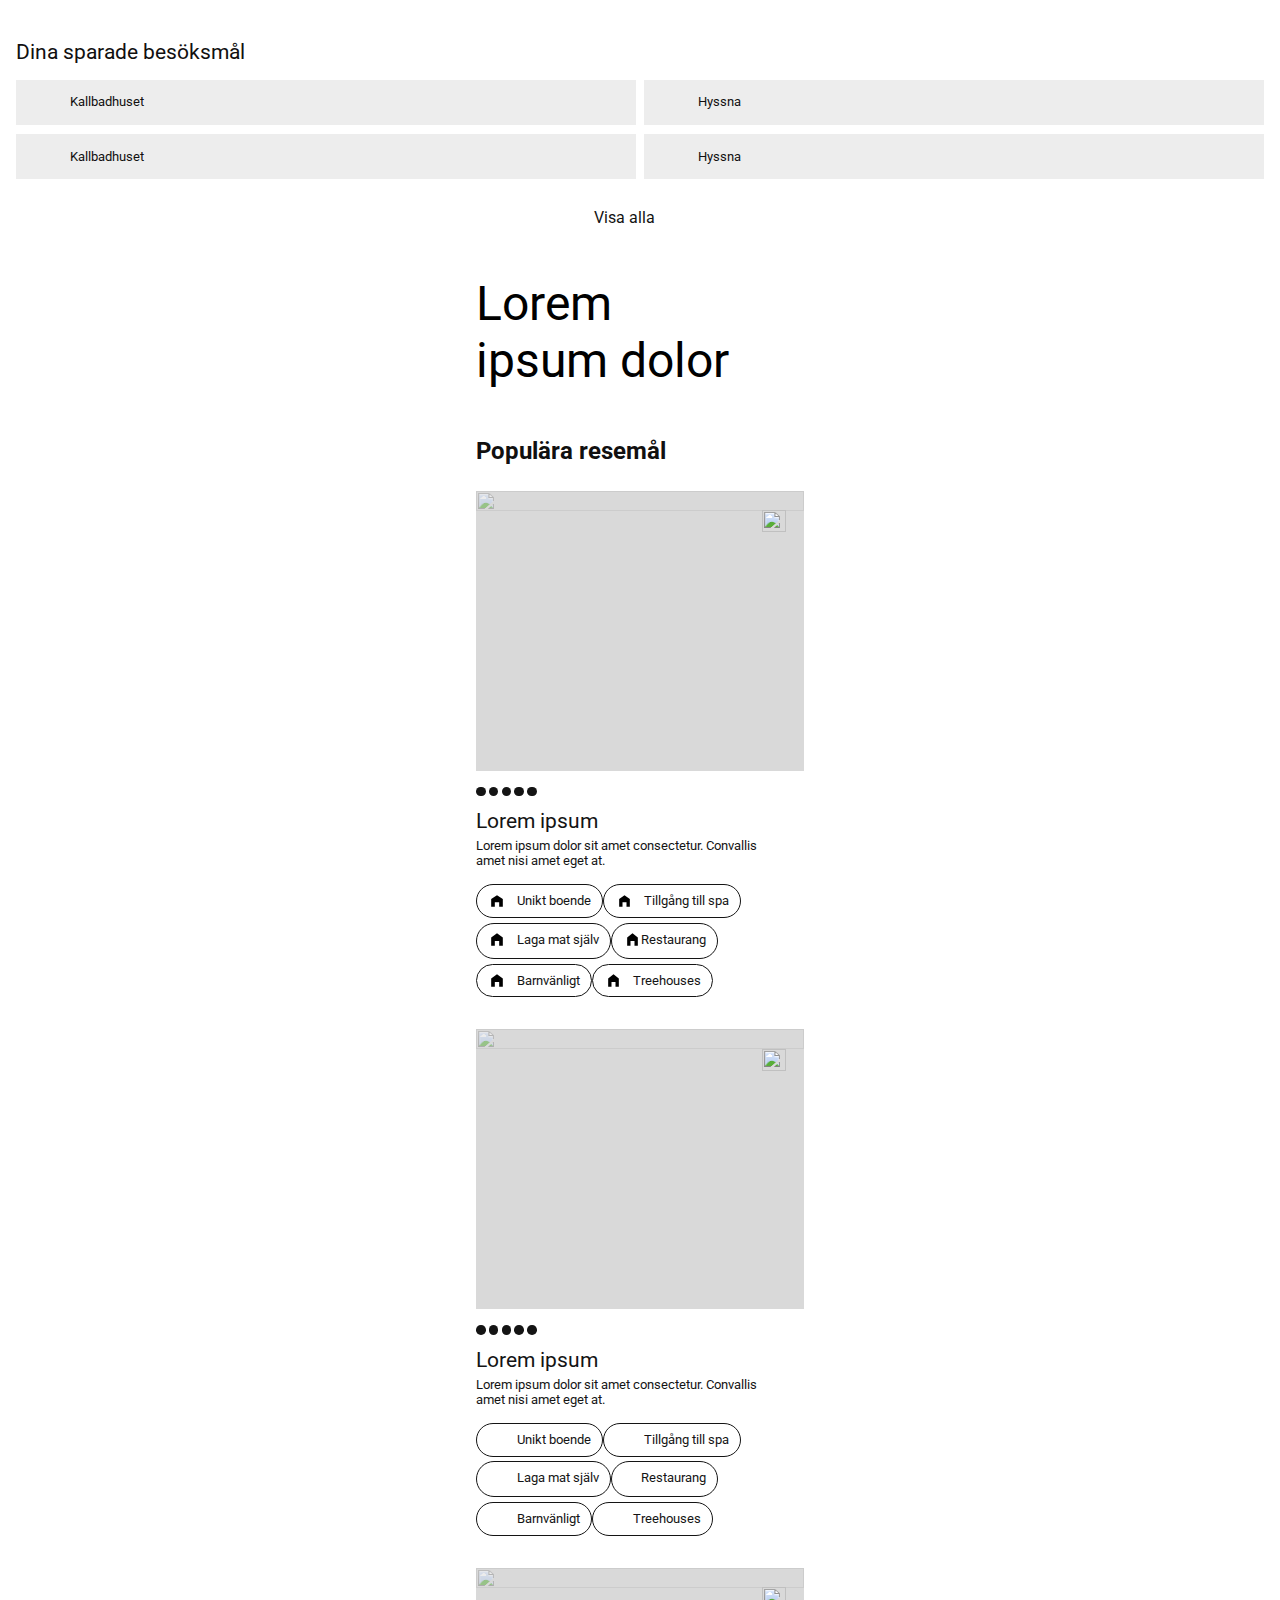
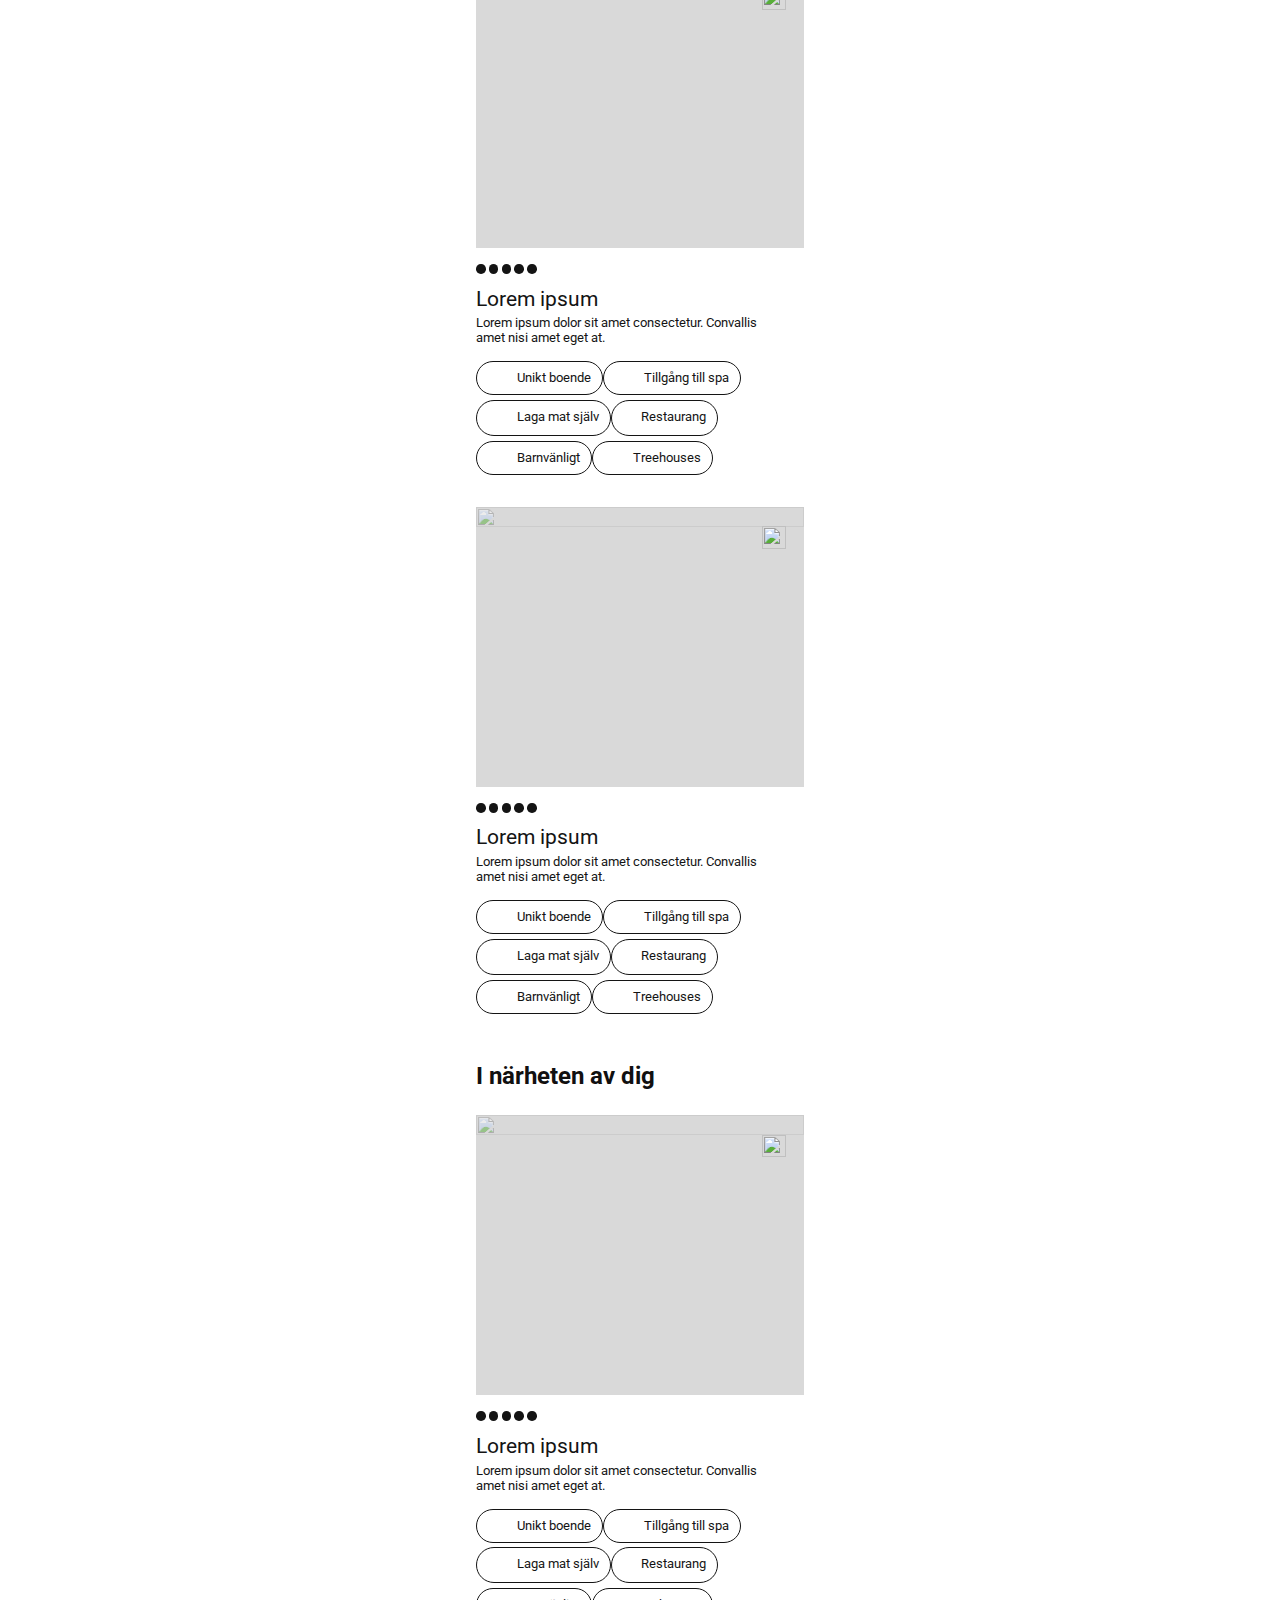
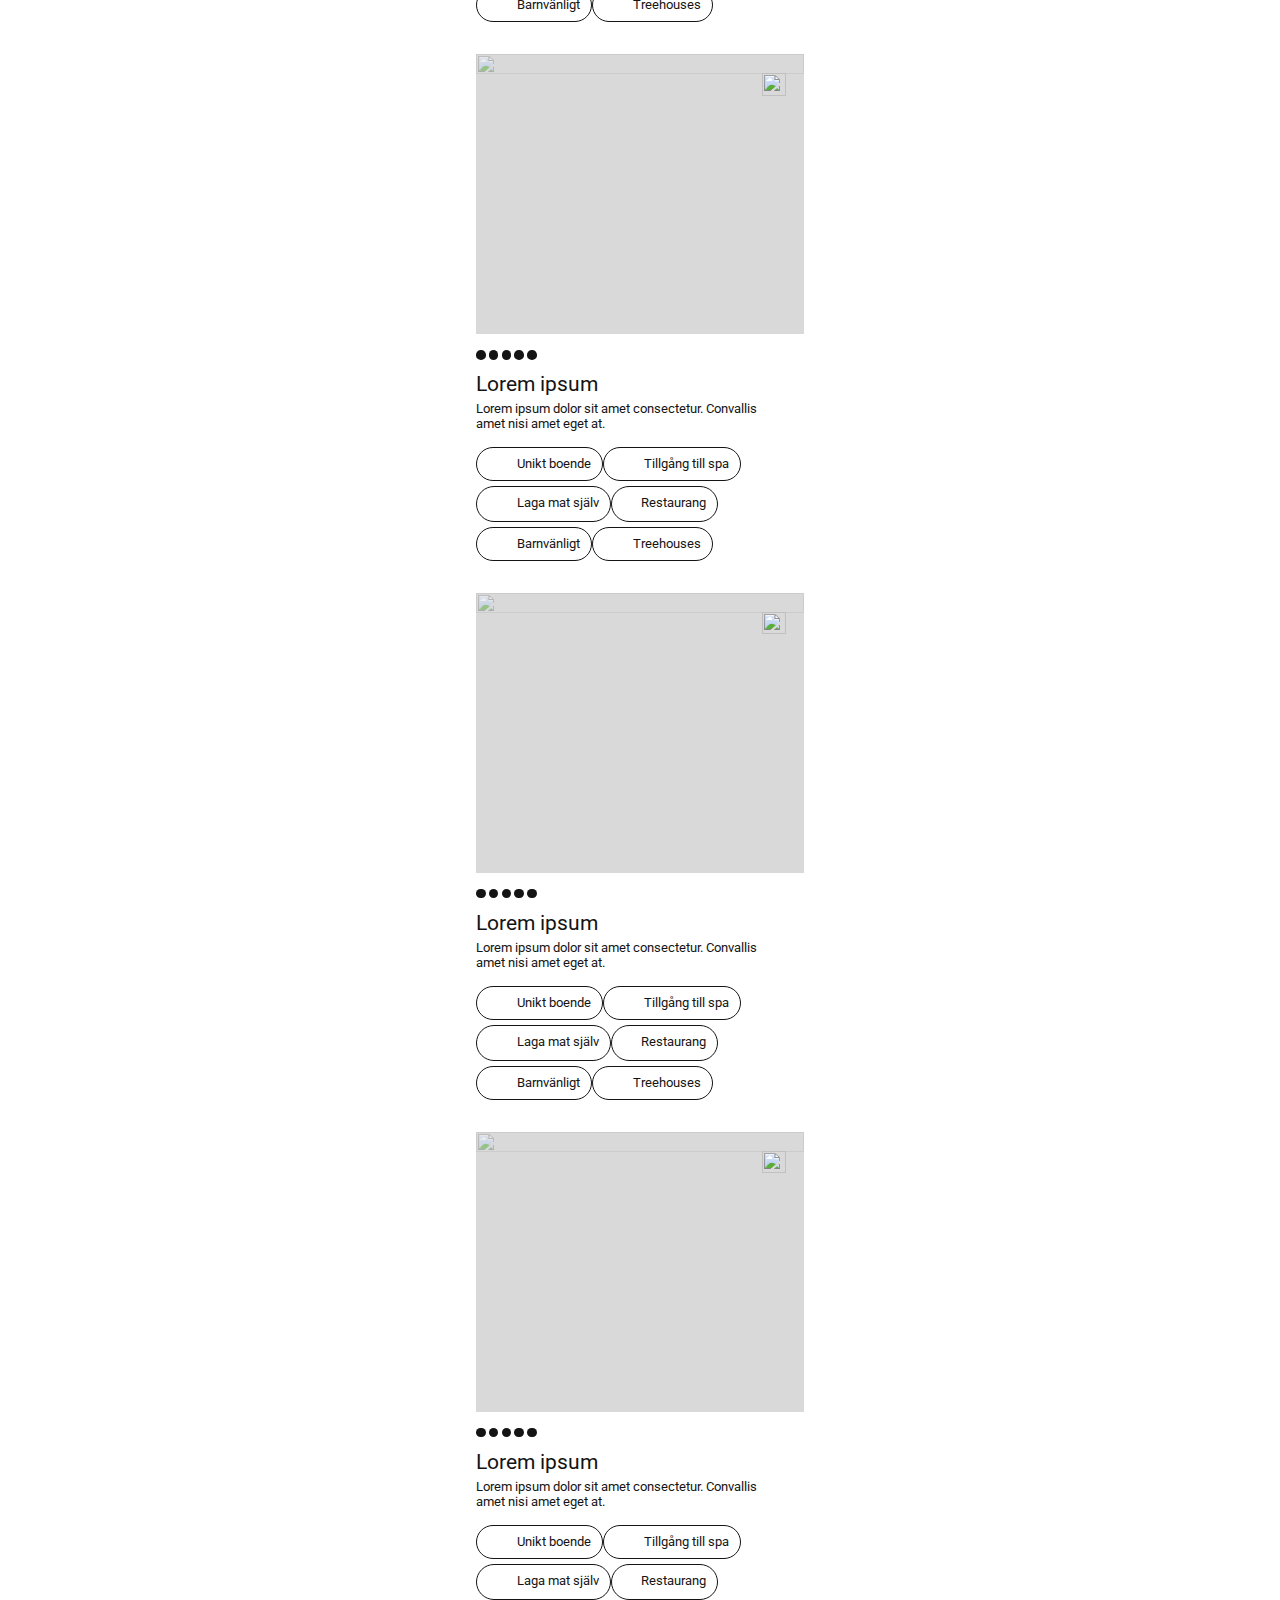
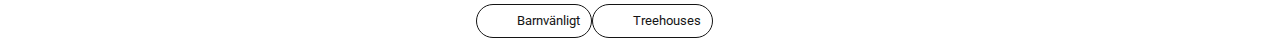
==== commit d2b60084: "added index page" ====
--- a/index.html
+++ b/index.html
@@ -1,154 +1,848 @@
-<!DOCTYPE html>
-<html lang="sv">
-
-<head>
-    <meta charset="UTF-8">
-    <meta name="viewport" content="width=device-width, initial-scale=1.0">
-    <title>Resa Eamensarbete</title>
-    <link rel="stylesheet" href="assets/sass/style.css">
-
-<!-- FONT länk  -->
+<!doctype html>
+<html lang="en">
+  <head>
+    <meta charset="UTF-8" />
+    <meta http-equiv="X-UA-Compatible" content="IE=Edge">
+    <meta name="viewport" content="width=device-width, initial-scale=1">
+    <title>Hemskärm</title>
     <link rel="preconnect" href="https://fonts.googleapis.com">
-<link rel="preconnect" href="https://fonts.gstatic.com" crossorigin>
-<link href="https://fonts.googleapis.com/css2?family=Inclusive+Sans:ital@0;1&family=Roboto:ital,wght@0,100;0,300;0,400;0,500;0,700;0,900;1,100;1,300;1,400;1,500;1,700;1,900&display=swap" rel="stylesheet">
-
-
-
-</head>
-
-<body>
-
-  <header class="main-header">
-
- 
-
-
-<main>
-    <div class="flex-container">
-
-
-<!-- 
-         <article class="flex-item">1</article>
-        <article class="flex-item">2</article>
-        <article class="flex-item">3</article>
-        <article class="flex-item">4</article>
-        <article class="flex-item">5</article>
-        <article class="flex-item">6</article>  -->
-    <h1>Lorem ipsum dolor</h1>
-
-      <!-- Sök container -->
-    <section id="search" class="container">
-        <!-- <h1>Boenden</h1> -->
-
-        <!-- Sökbaren -->
-        <form id="search-bar" role='search'>
-            <label for='header-search'>
-                <span class='visually-hidden'>Search</span>
-            </label>
-            <input type='search' id='header-search' placeholder="Sök på område, boende, aktivitetet" data-search>
-            <!-- <button type='submit' id="btn-search">
-                <span class="material-symbols-rounded">search</span>
-                <span class='visually-hidden'>Submit Search</span>
-            </button> -->
-        </form>
-
-
-
-        <!-- chips filtreringen -->
-
-         <!-- KATERGORI CHIPSEN -->
-        <form class="m1b" id="categorys" action="">
-            <input class="chip" type="checkbox" id="categoryOne">
-            <label for="categoryOne">Trädhotell</label>
-            <input class="chip" type="checkbox" id="categoryTwo">
-            <label for="categoryTwo">Camping</label>
-            <input class="chip" type="checkbox" id="categoryThree">
-            <label for="categoryThree">Tillgång till Spa</label>
-            <input class="chip" type="checkbox" id="categoryFour">
-            <label for="categoryFour">Närhet till vattnet</label>
-            <input class="chip" type="checkbox" id="categoryFive">
-            <label for="categoryFive">Vandra</label>
-            <input class="chip" type="checkbox" id="categorySix">
-            <label for="categorySix">Cykla</label>
-            <input class="chip" type="checkbox" id="categorySeven">
-            <label for="categorySeven">Glamping</label>
-        </form>
-
-                    <!-- PRIS CHIPSEN -->
-                    <h4>Prisnivå</h4>
-        <form class="m1b" id="price" action="">
-            <input class="chip" type="checkbox" id="categoryEight">
-            <label for="categoryEight">Budget</label>
-            <input class="chip" type="checkbox" id="categoryNine">
-            <label for="categoryNine">Medel</label>
-            <input class="chip" type="checkbox" id="categoryTen">
-            <label for="categoryTen">Premium</label>
+    <link rel="preconnect" href="https://fonts.gstatic.com" crossorigin>
+    <link href="https://fonts.googleapis.com/css2?family=Roboto:wght@400;500;700&display=swap" rel="stylesheet">
+    <link rel="stylesheet" href="style.css" />
+  </head>
+  <body>
+    <div class="hemskrm-kort-large">
+      <main class="index-main">
+        <section class="frame-25">
+          <div class="dina-sparade-besksml">
+          Dina sparade besöksmål
+          </div>
+          <div class="frame-82">
+             <!-- Boxen för sparade  -->
+            <div class="saved-box">
+              <div class="frame-7">
+                <div class="frame-5">
+                  <div class="rectangle-7">
+                  </div>
+                  <div class="lorem-ipsum">
+                  Kallbadhuset
+                  </div>
+                </div>
+                <div class="frame-6">
+                  <div class="rectangle-7">
+                  </div>
+                  <div class="lorem-ipsum">
+                  Hyssna
+                  </div>
+                </div>
+              </div>
+              <div class="frame-7">
+                <div class="frame-5">
+                  <div class="rectangle-7">
+                  </div>
+                  <div class="lorem-ipsum">
+                  Kallbadhuset
+                  </div>
+                </div>
+                <div class="frame-6">
+                  <div class="rectangle-7">
+                  </div>
+                  <div class="lorem-ipsum">
+                  Hyssna
+                  </div>
+                </div>
+              </div>
+            </div>
+
+            <div class="btn-showAll">
+              <span class="visa-alla">
+              Visa alla
+              </span>
+              <div class="arrow-forward">
+                <img class="vector" src="../assets/vectors/vector71_x2.svg" />
+              </div>
+            </div>
+          </div>
+        </section>
+        <section class="frame-49">
+          <div class="lorem-ipsum-dolor">
+          Lorem<br />
+          ipsum dolor
+          </div>
+          <div class="frame-53">
+            <div class="frame-252">
+              <span class="lorem-ipsum-9">
+              Populära resemål
+              </span>
+            </div>
+            <div class="frame-511">
+                      <!-- Stora kortet -->
+
+              <div class="card-large">
+                <div class="frame-944">
+                  <div class="image">
+                    <img class="vector-40" src="../assets/images/test.jpg" />
+                  </div>
+                  <div class="component-14">
+                    <img class="vector-33" src="../assets/vectors/vector179_x2.svg" />
+                  </div>
+                </div>
+                <div class="contentBox-card">
+                  <div class="frame-544">
+                    <div class="frame-274">
+                      <div class="ellipse">
+                      </div>
+                      <div class="ellipse">
+                      </div>
+                      <div class="ellipse">
+                      </div>
+                      <div class="ellipse">
+                      </div>
+                      <div class="ellipse">
+                      </div>
+                    </div>
+                    <div class="frame-284">
+                      <div class="lorem-ipsum-10">
+                      Lorem ipsum
+                      </div>
+                      <span class="lorem-ipsum-dolor-sit-amet-consectetur-convallis-amet-nisi-amet-eget-at-4">
+                      Lorem ipsum dolor sit amet consectetur. Convallis amet nisi amet eget at.
+                      </span>
+                    </div>
+                  </div>
+                  <div class="fakeChips-box">
+                    <div class="container-12">
+                      <div class="chips-filtrering-27">
+                        <div class="home-filled-25">
+                          <img class="vector-39" src="/assets/icons/homeIcon.svg" />
+                        </div>
+                        <span class="treehouses-29">
+                        Unikt boende
+                        </span>
+                      </div>
+                      <div class="chips-filtrering-27">
+                        <div class="home-filled-25">
+                          <img class="vector-39" src="/assets/icons/homeIcon.svg"" />
+                        </div>
+                        <span class="treehouses-29">
+                        Tillgång till spa
+                        </span>
+                      </div>
+                    </div>
+                    <div class="container-13">
+                      <div class="chips-filtrering-27">
+                        <div class="home-filled-25">
+                          <img class="vector-39" src="/assets/icons/homeIcon.svg" />
+                        </div>
+                        <span class="treehouses-29">
+                        Laga mat själv
+                        </span>
+                      </div>
+                      <div class="chips-filtrering-27">
+                        <div class="home-filled-26">
+                          <img class="vector-39" src="/assets/icons/homeIcon.svg" />
+                        </div>
+                        <span class="treehouses-29">
+                        Restaurang
+                        </span>
+                      </div>
+                    </div>
+                    <div class="container-3">
+                      <div class="chips-filtrering-27">
+                        <div class="home-filled-25">
+                          <img class="vector-34" src="/assets/icons/homeIcon.svg" />
+                        </div>
+                        <span class="treehouses-29">
+                        Barnvänligt
+                        </span>
+                      </div>
+                      <div class="chips-filtrering-27">
+                        <div class="home-filled-25">
+                          <img class="vector-34" src="/assets/icons/homeIcon.svg" />
+                        </div>
+                        <span class="treehouses-29">
+                        Treehouses
+                        </span>
+                      </div>
+                    </div>
+                  </div>
+                </div>
+              </div>
+
+              <div class="card-large mt">
+                <div class="frame-944">
+                  <div class="image">
+                    <img class="vector-40" src="../assets/images/test.jpg" />
+                  </div>
+                  <div class="component-14">
+                    <img class="vector-33" src="../assets/vectors/vector179_x2.svg" />
+                  </div>
+                </div>
+                <div class="contentBox-card">
+                  <div class="frame-544">
+                    <div class="frame-274">
+                      <div class="ellipse">
+                      </div>
+                      <div class="ellipse">
+                      </div>
+                      <div class="ellipse">
+                      </div>
+                      <div class="ellipse">
+                      </div>
+                      <div class="ellipse">
+                      </div>
+                    </div>
+                    <div class="frame-284">
+                      <div class="lorem-ipsum-10">
+                      Lorem ipsum
+                      </div>
+                      <span class="lorem-ipsum-dolor-sit-amet-consectetur-convallis-amet-nisi-amet-eget-at-4">
+                      Lorem ipsum dolor sit amet consectetur. Convallis amet nisi amet eget at.
+                      </span>
+                    </div>
+                  </div>
+                  <div class="fakeChips-box">
+                    <div class="container-12">
+                      <div class="chips-filtrering-27">
+                        <div class="home-filled-25">
+                          <img class="vector-39" src="../assets/vectors/vector69_x2.svg" />
+                        </div>
+                        <span class="treehouses-29">
+                        Unikt boende
+                        </span>
+                      </div>
+                      <div class="chips-filtrering-27">
+                        <div class="home-filled-25">
+                          <img class="vector-39" src="../assets/vectors/vector7_x2.svg" />
+                        </div>
+                        <span class="treehouses-29">
+                        Tillgång till spa
+                        </span>
+                      </div>
+                    </div>
+                    <div class="container-13">
+                      <div class="chips-filtrering-27">
+                        <div class="home-filled-25">
+                          <img class="vector-39" src="../assets/vectors/vector86_x2.svg" />
+                        </div>
+                        <span class="treehouses-29">
+                        Laga mat själv
+                        </span>
+                      </div>
+                      <div class="chips-filtrering-27">
+                        <div class="home-filled-26">
+                          <img class="vector-39" src="../assets/vectors/vector142_x2.svg" />
+                        </div>
+                        <span class="treehouses-29">
+                        Restaurang
+                        </span>
+                      </div>
+                    </div>
+                    <div class="container-3">
+                      <div class="chips-filtrering-27">
+                        <div class="home-filled-25">
+                          <img class="vector-34" src="../assets/vectors/vector140_x2.svg" />
+                        </div>
+                        <span class="treehouses-29">
+                        Barnvänligt
+                        </span>
+                      </div>
+                      <div class="chips-filtrering-27">
+                        <div class="home-filled-25">
+                          <img class="vector-34" src="../assets/vectors/vector21_x2.svg" />
+                        </div>
+                        <span class="treehouses-29">
+                        Treehouses
+                        </span>
+                      </div>
+                    </div>
+                  </div>
+                </div>
+              </div>
+              <!-- KORT TRE -->
+              <div class="card-large mt">
+                <div class="frame-944">
+                  <div class="image">
+                    <img class="vector-40" src="../assets/images/test.jpg" />
+                  </div>
+                  <div class="component-14">
+                    <img class="vector-33" src="../assets/vectors/vector179_x2.svg" />
+                  </div>
+                </div>
+                <div class="contentBox-card">
+                  <div class="frame-544">
+                    <div class="frame-274">
+                      <div class="ellipse">
+                      </div>
+                      <div class="ellipse">
+                      </div>
+                      <div class="ellipse">
+                      </div>
+                      <div class="ellipse">
+                      </div>
+                      <div class="ellipse">
+                      </div>
+                    </div>
+                    <div class="frame-284">
+                      <div class="lorem-ipsum-10">
+                      Lorem ipsum
+                      </div>
+                      <span class="lorem-ipsum-dolor-sit-amet-consectetur-convallis-amet-nisi-amet-eget-at-4">
+                      Lorem ipsum dolor sit amet consectetur. Convallis amet nisi amet eget at.
+                      </span>
+                    </div>
+                  </div>
+                  <div class="fakeChips-box">
+                    <div class="container-12">
+                      <div class="chips-filtrering-27">
+                        <div class="home-filled-25">
+                          <img class="vector-39" src="../assets/vectors/vector69_x2.svg" />
+                        </div>
+                        <span class="treehouses-29">
+                        Unikt boende
+                        </span>
+                      </div>
+                      <div class="chips-filtrering-27">
+                        <div class="home-filled-25">
+                          <img class="vector-39" src="../assets/vectors/vector7_x2.svg" />
+                        </div>
+                        <span class="treehouses-29">
+                        Tillgång till spa
+                        </span>
+                      </div>
+                    </div>
+                    <div class="container-13">
+                      <div class="chips-filtrering-27">
+                        <div class="home-filled-25">
+                          <img class="vector-39" src="../assets/vectors/vector86_x2.svg" />
+                        </div>
+                        <span class="treehouses-29">
+                        Laga mat själv
+                        </span>
+                      </div>
+                      <div class="chips-filtrering-27">
+                        <div class="home-filled-26">
+                          <img class="vector-39" src="../assets/vectors/vector142_x2.svg" />
+                        </div>
+                        <span class="treehouses-29">
+                        Restaurang
+                        </span>
+                      </div>
+                    </div>
+                    <div class="container-3">
+                      <div class="chips-filtrering-27">
+                        <div class="home-filled-25">
+                          <img class="vector-34" src="../assets/vectors/vector140_x2.svg" />
+                        </div>
+                        <span class="treehouses-29">
+                        Barnvänligt
+                        </span>
+                      </div>
+                      <div class="chips-filtrering-27">
+                        <div class="home-filled-25">
+                          <img class="vector-34" src="../assets/vectors/vector21_x2.svg" />
+                        </div>
+                        <span class="treehouses-29">
+                        Treehouses
+                        </span>
+                      </div>
+                    </div>
+                  </div>
+                </div>
+              </div>
+              <!-- KORT FYRA -->
+              <div class="card-large mt">
+                <div class="frame-944">
+                  <div class="image">
+                    <img class="vector-40" src="../assets/images/test.jpg" />
+                  </div>
+                  <div class="component-14">
+                    <img class="vector-33" src="../assets/vectors/vector179_x2.svg" />
+                  </div>
+                </div>
+                <div class="contentBox-card">
+                  <div class="frame-544">
+                    <div class="frame-274">
+                      <div class="ellipse">
+                      </div>
+                      <div class="ellipse">
+                      </div>
+                      <div class="ellipse">
+                      </div>
+                      <div class="ellipse">
+                      </div>
+                      <div class="ellipse">
+                      </div>
+                    </div>
+                    <div class="frame-284">
+                      <div class="lorem-ipsum-10">
+                      Lorem ipsum
+                      </div>
+                      <span class="lorem-ipsum-dolor-sit-amet-consectetur-convallis-amet-nisi-amet-eget-at-4">
+                      Lorem ipsum dolor sit amet consectetur. Convallis amet nisi amet eget at.
+                      </span>
+                    </div>
+                  </div>
+                  <div class="fakeChips-box">
+                    <div class="container-12">
+                      <div class="chips-filtrering-27">
+                        <div class="home-filled-25">
+                          <img class="vector-39" src="../assets/vectors/vector69_x2.svg" />
+                        </div>
+                        <span class="treehouses-29">
+                        Unikt boende
+                        </span>
+                      </div>
+                      <div class="chips-filtrering-27">
+                        <div class="home-filled-25">
+                          <img class="vector-39" src="../assets/vectors/vector7_x2.svg" />
+                        </div>
+                        <span class="treehouses-29">
+                        Tillgång till spa
+                        </span>
+                      </div>
+                    </div>
+                    <div class="container-13">
+                      <div class="chips-filtrering-27">
+                        <div class="home-filled-25">
+                          <img class="vector-39" src="../assets/vectors/vector86_x2.svg" />
+                        </div>
+                        <span class="treehouses-29">
+                        Laga mat själv
+                        </span>
+                      </div>
+                      <div class="chips-filtrering-27">
+                        <div class="home-filled-26">
+                          <img class="vector-39" src="../assets/vectors/vector142_x2.svg" />
+                        </div>
+                        <span class="treehouses-29">
+                        Restaurang
+                        </span>
+                      </div>
+                    </div>
+                    <div class="container-3">
+                      <div class="chips-filtrering-27">
+                        <div class="home-filled-25">
+                          <img class="vector-34" src="../assets/vectors/vector140_x2.svg" />
+                        </div>
+                        <span class="treehouses-29">
+                        Barnvänligt
+                        </span>
+                      </div>
+                      <div class="chips-filtrering-27">
+                        <div class="home-filled-25">
+                          <img class="vector-34" src="../assets/vectors/vector21_x2.svg" />
+                        </div>
+                        <span class="treehouses-29">
+                        Treehouses
+                        </span>
+                      </div>
+                    </div>
+                  </div>
+                </div>
+              </div>
+         
+           
+  
+            
+            </div>
+          </div>
+        </section>
+          
+
+
+        <!-- SEKTION TVÅ I NÄRHETEN AV DIG -->
+
+        <section class="frame-49 mt">
         
-        </form>
-    </section>
-
-
-
-
-         <!-- Sektion med cards som hämtas från json med js, filtreringskorten för boende -->
-    <section class="user-accomodation container" data-user-cards>
-        <!-- Use <template> to hold some content that will be hidden when the page loads. Use JavaScript to display it:  -->
-        <template data-user-template>
-            <article class="card">
-                <a class="card-content" href="" data-link>
-                    <figure>
-                        <div class="img-box">
-                            <img data-image>
-
-                        </div>
-                        <figcaption class="card-text">
-                            <h2 data-header></h2>
-                            <!-- <p class="style-chips" data-cat></p> -->
-                            <p data-price></p>
-                           
-                        </figcaption>
-                       
-                    </figure>
-                  
-
-                    <section class="category-box">
-                       
-                        <!-- <p data-price></p> -->
-                        <p class="style-chips" data-cat></p>
-                    </section>
-                    <!-- <div class="gradient"></div> -->
-                </a>
-            </article>
-        </template>
-
-    </section>
-
-
-</div>
-</main>
-
-<!-- FOOTER -->
-      <!-- NAVIGATION -->
-      <nav class="navigation">
-        <a class="home-filled" href="#">
-          <img class="nav-icons" src="/assets/icons/homeIcon.svg" />
-        </a>
-        <a class="search-1" href="#" >
-          <img class="nav-icons" src="/assets/icons/searchNavIcon.svg" />
-        </a>
-        <a class="user-filled" href="profil.html">
-          <img class="nav-icons" src="/assets/icons/navProfilIcon.svg" />
-        </a>
-      </nav>
-
-
-<script src="/assets/js/script.js"></script>
-<script src="/assets/js/getAccommodation.js" defer></script>
-
-
-
-<script  src="/assets/js/header.js"></script>
-<script  src="/assets/js/footer.js"></script>
-</body>
-
+          <div class="frame-53">
+            <div class="frame-252">
+              <span class="lorem-ipsum-9">
+              I närheten av dig
+              </span>
+            </div>
+            <div class="frame-511">
+                      <!-- Stora kortet -->
+
+              <div class="card-large">
+                <div class="frame-944">
+                  <div class="image">
+                    <img class="vector-40" src="../assets/images/test.jpg" />
+                  </div>
+                  <div class="component-14">
+                    <img class="vector-33" src="../assets/vectors/vector179_x2.svg" />
+                  </div>
+                </div>
+                <div class="contentBox-card">
+                  <div class="frame-544">
+                    <div class="frame-274">
+                      <div class="ellipse">
+                      </div>
+                      <div class="ellipse">
+                      </div>
+                      <div class="ellipse">
+                      </div>
+                      <div class="ellipse">
+                      </div>
+                      <div class="ellipse">
+                      </div>
+                    </div>
+                    <div class="frame-284">
+                      <div class="lorem-ipsum-10">
+                      Lorem ipsum
+                      </div>
+                      <span class="lorem-ipsum-dolor-sit-amet-consectetur-convallis-amet-nisi-amet-eget-at-4">
+                      Lorem ipsum dolor sit amet consectetur. Convallis amet nisi amet eget at.
+                      </span>
+                    </div>
+                  </div>
+                  <div class="fakeChips-box">
+                    <div class="container-12">
+                      <div class="chips-filtrering-27">
+                        <div class="home-filled-25">
+                          <img class="vector-39" src="../assets/vectors/vector69_x2.svg" />
+                        </div>
+                        <span class="treehouses-29">
+                        Unikt boende
+                        </span>
+                      </div>
+                      <div class="chips-filtrering-27">
+                        <div class="home-filled-25">
+                          <img class="vector-39" src="../assets/vectors/vector7_x2.svg" />
+                        </div>
+                        <span class="treehouses-29">
+                        Tillgång till spa
+                        </span>
+                      </div>
+                    </div>
+                    <div class="container-13">
+                      <div class="chips-filtrering-27">
+                        <div class="home-filled-25">
+                          <img class="vector-39" src="../assets/vectors/vector86_x2.svg" />
+                        </div>
+                        <span class="treehouses-29">
+                        Laga mat själv
+                        </span>
+                      </div>
+                      <div class="chips-filtrering-27">
+                        <div class="home-filled-26">
+                          <img class="vector-39" src="../assets/vectors/vector142_x2.svg" />
+                        </div>
+                        <span class="treehouses-29">
+                        Restaurang
+                        </span>
+                      </div>
+                    </div>
+                    <div class="container-3">
+                      <div class="chips-filtrering-27">
+                        <div class="home-filled-25">
+                          <img class="vector-34" src="../assets/vectors/vector140_x2.svg" />
+                        </div>
+                        <span class="treehouses-29">
+                        Barnvänligt
+                        </span>
+                      </div>
+                      <div class="chips-filtrering-27">
+                        <div class="home-filled-25">
+                          <img class="vector-34" src="../assets/vectors/vector21_x2.svg" />
+                        </div>
+                        <span class="treehouses-29">
+                        Treehouses
+                        </span>
+                      </div>
+                    </div>
+                  </div>
+                </div>
+              </div>
+
+              <div class="card-large mt">
+                <div class="frame-944">
+                  <div class="image">
+                    <img class="vector-40" src="../assets/images/test.jpg" />
+                  </div>
+                  <div class="component-14">
+                    <img class="vector-33" src="../assets/vectors/vector179_x2.svg" />
+                  </div>
+                </div>
+                <div class="contentBox-card">
+                  <div class="frame-544">
+                    <div class="frame-274">
+                      <div class="ellipse">
+                      </div>
+                      <div class="ellipse">
+                      </div>
+                      <div class="ellipse">
+                      </div>
+                      <div class="ellipse">
+                      </div>
+                      <div class="ellipse">
+                      </div>
+                    </div>
+                    <div class="frame-284">
+                      <div class="lorem-ipsum-10">
+                      Lorem ipsum
+                      </div>
+                      <span class="lorem-ipsum-dolor-sit-amet-consectetur-convallis-amet-nisi-amet-eget-at-4">
+                      Lorem ipsum dolor sit amet consectetur. Convallis amet nisi amet eget at.
+                      </span>
+                    </div>
+                  </div>
+                  <div class="fakeChips-box">
+                    <div class="container-12">
+                      <div class="chips-filtrering-27">
+                        <div class="home-filled-25">
+                          <img class="vector-39" src="../assets/vectors/vector69_x2.svg" />
+                        </div>
+                        <span class="treehouses-29">
+                        Unikt boende
+                        </span>
+                      </div>
+                      <div class="chips-filtrering-27">
+                        <div class="home-filled-25">
+                          <img class="vector-39" src="../assets/vectors/vector7_x2.svg" />
+                        </div>
+                        <span class="treehouses-29">
+                        Tillgång till spa
+                        </span>
+                      </div>
+                    </div>
+                    <div class="container-13">
+                      <div class="chips-filtrering-27">
+                        <div class="home-filled-25">
+                          <img class="vector-39" src="../assets/vectors/vector86_x2.svg" />
+                        </div>
+                        <span class="treehouses-29">
+                        Laga mat själv
+                        </span>
+                      </div>
+                      <div class="chips-filtrering-27">
+                        <div class="home-filled-26">
+                          <img class="vector-39" src="../assets/vectors/vector142_x2.svg" />
+                        </div>
+                        <span class="treehouses-29">
+                        Restaurang
+                        </span>
+                      </div>
+                    </div>
+                    <div class="container-3">
+                      <div class="chips-filtrering-27">
+                        <div class="home-filled-25">
+                          <img class="vector-34" src="../assets/vectors/vector140_x2.svg" />
+                        </div>
+                        <span class="treehouses-29">
+                        Barnvänligt
+                        </span>
+                      </div>
+                      <div class="chips-filtrering-27">
+                        <div class="home-filled-25">
+                          <img class="vector-34" src="../assets/vectors/vector21_x2.svg" />
+                        </div>
+                        <span class="treehouses-29">
+                        Treehouses
+                        </span>
+                      </div>
+                    </div>
+                  </div>
+                </div>
+              </div>
+              <!-- KORT TRE -->
+              <div class="card-large mt">
+                <div class="frame-944">
+                  <div class="image">
+                    <img class="vector-40" src="../assets/images/test.jpg" />
+                  </div>
+                  <div class="component-14">
+                    <img class="vector-33" src="../assets/vectors/vector179_x2.svg" />
+                  </div>
+                </div>
+                <div class="contentBox-card">
+                  <div class="frame-544">
+                    <div class="frame-274">
+                      <div class="ellipse">
+                      </div>
+                      <div class="ellipse">
+                      </div>
+                      <div class="ellipse">
+                      </div>
+                      <div class="ellipse">
+                      </div>
+                      <div class="ellipse">
+                      </div>
+                    </div>
+                    <div class="frame-284">
+                      <div class="lorem-ipsum-10">
+                      Lorem ipsum
+                      </div>
+                      <span class="lorem-ipsum-dolor-sit-amet-consectetur-convallis-amet-nisi-amet-eget-at-4">
+                      Lorem ipsum dolor sit amet consectetur. Convallis amet nisi amet eget at.
+                      </span>
+                    </div>
+                  </div>
+                  <div class="fakeChips-box">
+                    <div class="container-12">
+                      <div class="chips-filtrering-27">
+                        <div class="home-filled-25">
+                          <img class="vector-39" src="../assets/vectors/vector69_x2.svg" />
+                        </div>
+                        <span class="treehouses-29">
+                        Unikt boende
+                        </span>
+                      </div>
+                      <div class="chips-filtrering-27">
+                        <div class="home-filled-25">
+                          <img class="vector-39" src="../assets/vectors/vector7_x2.svg" />
+                        </div>
+                        <span class="treehouses-29">
+                        Tillgång till spa
+                        </span>
+                      </div>
+                    </div>
+                    <div class="container-13">
+                      <div class="chips-filtrering-27">
+                        <div class="home-filled-25">
+                          <img class="vector-39" src="../assets/vectors/vector86_x2.svg" />
+                        </div>
+                        <span class="treehouses-29">
+                        Laga mat själv
+                        </span>
+                      </div>
+                      <div class="chips-filtrering-27">
+                        <div class="home-filled-26">
+                          <img class="vector-39" src="../assets/vectors/vector142_x2.svg" />
+                        </div>
+                        <span class="treehouses-29">
+                        Restaurang
+                        </span>
+                      </div>
+                    </div>
+                    <div class="container-3">
+                      <div class="chips-filtrering-27">
+                        <div class="home-filled-25">
+                          <img class="vector-34" src="../assets/vectors/vector140_x2.svg" />
+                        </div>
+                        <span class="treehouses-29">
+                        Barnvänligt
+                        </span>
+                      </div>
+                      <div class="chips-filtrering-27">
+                        <div class="home-filled-25">
+                          <img class="vector-34" src="../assets/vectors/vector21_x2.svg" />
+                        </div>
+                        <span class="treehouses-29">
+                        Treehouses
+                        </span>
+                      </div>
+                    </div>
+                  </div>
+                </div>
+              </div>
+              <!-- KORT FYRA -->
+              <div class="card-large mt">
+                <div class="frame-944">
+                  <div class="image">
+                    <img class="vector-40" src="../assets/images/test.jpg" />
+                  </div>
+                  <div class="component-14">
+                    <img class="vector-33" src="../assets/vectors/vector179_x2.svg" />
+                  </div>
+                </div>
+                <div class="contentBox-card">
+                  <div class="frame-544">
+                    <div class="frame-274">
+                      <div class="ellipse">
+                      </div>
+                      <div class="ellipse">
+                      </div>
+                      <div class="ellipse">
+                      </div>
+                      <div class="ellipse">
+                      </div>
+                      <div class="ellipse">
+                      </div>
+                    </div>
+                    <div class="frame-284">
+                      <div class="lorem-ipsum-10">
+                      Lorem ipsum
+                      </div>
+                      <span class="lorem-ipsum-dolor-sit-amet-consectetur-convallis-amet-nisi-amet-eget-at-4">
+                      Lorem ipsum dolor sit amet consectetur. Convallis amet nisi amet eget at.
+                      </span>
+                    </div>
+                  </div>
+                  <div class="fakeChips-box">
+                    <div class="container-12">
+                      <div class="chips-filtrering-27">
+                        <div class="home-filled-25">
+                          <img class="vector-39" src="../assets/vectors/vector69_x2.svg" />
+                        </div>
+                        <span class="treehouses-29">
+                        Unikt boende
+                        </span>
+                      </div>
+                      <div class="chips-filtrering-27">
+                        <div class="home-filled-25">
+                          <img class="vector-39" src="../assets/vectors/vector7_x2.svg" />
+                        </div>
+                        <span class="treehouses-29">
+                        Tillgång till spa
+                        </span>
+                      </div>
+                    </div>
+                    <div class="container-13">
+                      <div class="chips-filtrering-27">
+                        <div class="home-filled-25">
+                          <img class="vector-39" src="../assets/vectors/vector86_x2.svg" />
+                        </div>
+                        <span class="treehouses-29">
+                        Laga mat själv
+                        </span>
+                      </div>
+                      <div class="chips-filtrering-27">
+                        <div class="home-filled-26">
+                          <img class="vector-39" src="../assets/vectors/vector142_x2.svg" />
+                        </div>
+                        <span class="treehouses-29">
+                        Restaurang
+                        </span>
+                      </div>
+                    </div>
+                    <div class="container-3">
+                      <div class="chips-filtrering-27">
+                        <div class="home-filled-25">
+                          <img class="vector-34" src="../assets/vectors/vector140_x2.svg" />
+                        </div>
+                        <span class="treehouses-29">
+                        Barnvänligt
+                        </span>
+                      </div>
+                      <div class="chips-filtrering-27">
+                        <div class="home-filled-25">
+                          <img class="vector-34" src="../assets/vectors/vector21_x2.svg" />
+                        </div>
+                        <span class="treehouses-29">
+                        Treehouses
+                        </span>
+                      </div>
+                    </div>
+                  </div>
+                </div>
+              </div>
+         
+           
+  
+            
+            </div>
+          </div>
+        </section>
+
+      </main>
+   
+    </div>
+
+
+     
+
+
+
+  </body>
 </html>--- a/style.css
+++ b/style.css
@@ -0,0 +1,391 @@
+*,
+html {
+  padding: 0;
+  margin: 0;
+  box-sizing: border-box;
+}
+
+.hemskrm-kort-large {
+  background: #ffffff;
+  box-sizing: border-box;
+}
+.hemskrm-kort-large .dina-sparade-besksml {
+  margin-bottom: 1rem;
+  display: inline-block;
+  align-self: flex-start;
+  overflow-wrap: break-word;
+  font-family: "Roboto";
+  font-weight: 400;
+  font-size: 1.3rem;
+  color: #111010;
+}
+.hemskrm-kort-large .rectangle-7 {
+  background-image: url(../assets/images/test.jpg);
+  margin-right: 0.6rem;
+  width: 2.8rem;
+  height: 2.8rem;
+  background-size: cover;
+}
+.hemskrm-kort-large .lorem-ipsum {
+  margin: 0.9rem 0;
+  display: inline-block;
+  overflow-wrap: break-word;
+  font-family: "Roboto";
+  font-weight: 400;
+  font-size: 0.8rem;
+  color: #111010;
+}
+.hemskrm-kort-large .frame-5 {
+  background: #ededed;
+  margin-right: 0.5rem;
+  display: flex;
+  flex-direction: row;
+  flex-grow: 1;
+  flex-basis: 10rem;
+  box-sizing: border-box;
+}
+.hemskrm-kort-large .frame-6 {
+  background: #ededed;
+  display: flex;
+  flex-direction: row;
+  flex-grow: 1;
+  flex-basis: 10rem;
+  box-sizing: border-box;
+}
+.hemskrm-kort-large .frame-7 {
+  margin-bottom: 0.6rem;
+  display: flex;
+  flex-direction: row;
+  justify-content: space-between;
+  width: 100%;
+  box-sizing: border-box;
+}
+.hemskrm-kort-large .saved-box {
+  margin-bottom: 0.5rem;
+  display: flex;
+  flex-direction: column;
+  align-items: center;
+  width: 100%;
+  box-sizing: border-box;
+}
+.hemskrm-kort-large .fakeChips-box {
+  display: flex;
+  flex-wrap: wrap;
+}
+.hemskrm-kort-large .visa-alla {
+  margin-right: 0.8rem;
+  overflow-wrap: break-word;
+  font-family: "Roboto";
+  font-weight: 400;
+  font-size: 1rem;
+  color: #141414;
+}
+.hemskrm-kort-large .vector {
+  width: 1rem;
+  height: 1rem;
+}
+.hemskrm-kort-large .arrow-forward {
+  margin: 0.1rem 0;
+  display: flex;
+  flex-direction: row;
+  justify-content: center;
+  width: 1rem;
+  height: 1rem;
+  box-sizing: border-box;
+}
+.hemskrm-kort-large .btn-showAll {
+  border-radius: 6.3rem;
+  background: #ffffff;
+  display: flex;
+  flex-direction: row;
+  padding: 0.7rem 1rem 0.7rem 0.8rem;
+  width: -moz-fit-content;
+  width: fit-content;
+  box-sizing: border-box;
+}
+.hemskrm-kort-large .frame-82 {
+  display: flex;
+  flex-direction: column;
+  align-items: center;
+  width: 100%;
+  box-sizing: border-box;
+}
+.hemskrm-kort-large .frame-25 {
+  margin-bottom: 2.3rem;
+  display: flex;
+  flex-direction: column;
+  width: 100%;
+  box-sizing: border-box;
+}
+.hemskrm-kort-large .lorem-ipsum-dolor {
+  margin-bottom: 3rem;
+  display: inline-block;
+  align-self: flex-start;
+  overflow-wrap: break-word;
+  font-family: "Roboto";
+  font-weight: 400;
+  font-size: 3rem;
+  color: #000000;
+}
+.hemskrm-kort-large .card-large.mt {
+  margin-top: 2rem;
+}
+.hemskrm-kort-large .vector-8 {
+  width: 4.6rem;
+  height: 4.6rem;
+}
+.hemskrm-kort-large .image {
+  opacity: 0.5;
+  display: flex;
+  flex-direction: row;
+  justify-content: center;
+  background-size: cover;
+}
+.hemskrm-kort-large .image img {
+  width: 100%;
+  height: 100%;
+}
+.hemskrm-kort-large .vector-1 {
+  width: 1.5rem;
+  height: 1.4rem;
+}
+.hemskrm-kort-large .container-8 {
+  margin-bottom: 0.3rem;
+  display: flex;
+  flex-direction: row;
+  width: -moz-fit-content;
+  width: fit-content;
+  box-sizing: border-box;
+}
+.hemskrm-kort-large .vector-6 {
+  width: 0.7rem;
+  height: 0.8rem;
+}
+.hemskrm-kort-large .contentBox-card {
+  max-width: 300px;
+  padding-top: 1rem;
+}
+.hemskrm-kort-large .lorem-ipsum-9 {
+  overflow-wrap: break-word;
+  font-family: "Roboto";
+  font-weight: 700;
+  font-size: 1.5rem;
+  color: #111010;
+}
+.hemskrm-kort-large .frame-252 {
+  margin-bottom: 1.6rem;
+  display: flex;
+  flex-direction: row;
+  justify-content: center;
+  align-self: flex-start;
+  box-sizing: border-box;
+}
+.hemskrm-kort-large .vector-40 {
+  width: 4.6rem;
+  height: 4.6rem;
+}
+.hemskrm-kort-large .vector-33 {
+  width: 1.5rem;
+  height: 1.4rem;
+}
+.hemskrm-kort-large .component-14 {
+  position: absolute;
+  top: 1.2rem;
+  right: 1.1rem;
+  display: flex;
+  flex-direction: row;
+  justify-content: center;
+  width: 1.5rem;
+  height: 1.4rem;
+  box-sizing: border-box;
+}
+.hemskrm-kort-large .frame-944 {
+  background: #d9d9d9;
+  position: relative;
+  margin-bottom: 0.8rem;
+  width: 20.5rem;
+  min-height: 17.5rem;
+  margin: auto;
+}
+.hemskrm-kort-large .ellipse {
+  border-radius: 0.3rem;
+  background: #141414;
+  width: 0.6rem;
+  height: 0.6rem;
+}
+.hemskrm-kort-large .frame-274 {
+  margin-bottom: 0.8rem;
+  display: flex;
+  flex-direction: row;
+  align-self: flex-start;
+  -moz-column-gap: 0.2rem;
+       column-gap: 0.2rem;
+  width: 3.9rem;
+  box-sizing: border-box;
+}
+.hemskrm-kort-large .lorem-ipsum-10 {
+  margin-bottom: 0.3rem;
+  display: inline-block;
+  align-self: flex-start;
+  overflow-wrap: break-word;
+  font-family: "Roboto";
+  font-weight: 400;
+  font-size: 1.3rem;
+  color: #141414;
+}
+.hemskrm-kort-large .frame-284 {
+  display: flex;
+  flex-direction: column;
+  width: 100%;
+  box-sizing: border-box;
+  overflow-wrap: break-word;
+  font-family: "Roboto";
+  font-weight: 400;
+  font-size: 0.8rem;
+  color: #141414;
+}
+.hemskrm-kort-large .frame-544 {
+  margin-bottom: 1rem;
+  display: flex;
+  flex-direction: column;
+  width: 100%;
+  box-sizing: border-box;
+}
+.hemskrm-kort-large .vector-39 {
+  width: 0.7rem;
+  height: 0.8rem;
+}
+.hemskrm-kort-large .treehouses-29 {
+  overflow-wrap: break-word;
+  font-family: "Roboto";
+  font-weight: 400;
+  font-size: 0.8rem;
+  color: #141414;
+  padding-left: 0.2rem;
+}
+.hemskrm-kort-large .vector-37 {
+  width: 0.7rem;
+  height: 0.8rem;
+}
+.hemskrm-kort-large .container-12 {
+  margin-bottom: 0.3rem;
+  display: flex;
+  width: -moz-fit-content;
+  width: fit-content;
+}
+.hemskrm-kort-large .vector-38 {
+  width: 0.7rem;
+  height: 0.8rem;
+}
+.hemskrm-kort-large .home-filled-28 {
+  margin: 0.1rem 0.7rem 0.1rem 0;
+  display: flex;
+  flex-direction: row;
+  justify-content: center;
+  width: 0.7rem;
+  height: 0.8rem;
+  box-sizing: border-box;
+}
+.hemskrm-kort-large .vector-36 {
+  width: 0.7rem;
+  height: 0.8rem;
+}
+.hemskrm-kort-large .chips-filtrering-27 {
+  border-radius: 6.3rem;
+  border: 0.1rem solid #141414;
+  background: #ffffff;
+  display: flex;
+  flex-direction: row;
+  padding: 0.5rem 0.7rem 0.5rem 0.9rem;
+  box-sizing: border-box;
+}
+.hemskrm-kort-large .container-13 {
+  margin: 0 0.8rem 0.3rem 0;
+  display: flex;
+  flex-direction: row;
+  width: -moz-fit-content;
+  width: fit-content;
+  box-sizing: border-box;
+}
+.hemskrm-kort-large .vector-34 {
+  width: 0.7rem;
+  height: 0.8rem;
+}
+.hemskrm-kort-large .home-filled-24 {
+  margin: 0.1rem 0.7rem 0.1rem 0;
+  display: flex;
+  flex-direction: row;
+  justify-content: center;
+  width: 0.7rem;
+  height: 0.8rem;
+  box-sizing: border-box;
+}
+.hemskrm-kort-large .vector-35 {
+  width: 0.7rem;
+  height: 0.8rem;
+}
+.hemskrm-kort-large .home-filled-25 {
+  margin: 0.1rem 0.7rem 0.1rem 0;
+  display: flex;
+  flex-direction: row;
+  justify-content: center;
+  width: 0.7rem;
+  height: 0.8rem;
+  box-sizing: border-box;
+}
+.hemskrm-kort-large .chips-filtrering-26 {
+  border-radius: 6.3rem;
+  border: 0.1rem solid #141414;
+  background: #ffffff;
+  display: flex;
+  flex-direction: row;
+  padding: 0.5rem 0.7rem 0.5rem 0.9rem;
+  box-sizing: border-box;
+}
+.hemskrm-kort-large .container-3 {
+  display: flex;
+  flex-direction: row;
+  align-self: flex-start;
+  width: -moz-fit-content;
+  width: fit-content;
+  box-sizing: border-box;
+}
+.hemskrm-kort-large .vector-62 {
+  width: 0.7rem;
+  height: 0.8rem;
+}
+
+.frame-511 {
+  display: flex;
+  flex-direction: column;
+  align-items: center;
+  width: 100%;
+  box-sizing: border-box;
+}
+
+.frame-53 {
+  display: flex;
+  flex-direction: column;
+  width: 100%;
+  box-sizing: border-box;
+}
+
+.frame-49 {
+  display: flex;
+  flex-direction: column;
+  padding: 0rem 0.5rem;
+}
+.frame-49.mt {
+  margin-top: 3rem;
+}
+
+.index-main {
+  position: absolute;
+  left: 1rem;
+  top: 2.5rem;
+  right: 1rem;
+  display: flex;
+  flex-direction: column;
+  align-items: center;
+  box-sizing: border-box;
+}/*# sourceMappingURL=style.css.map */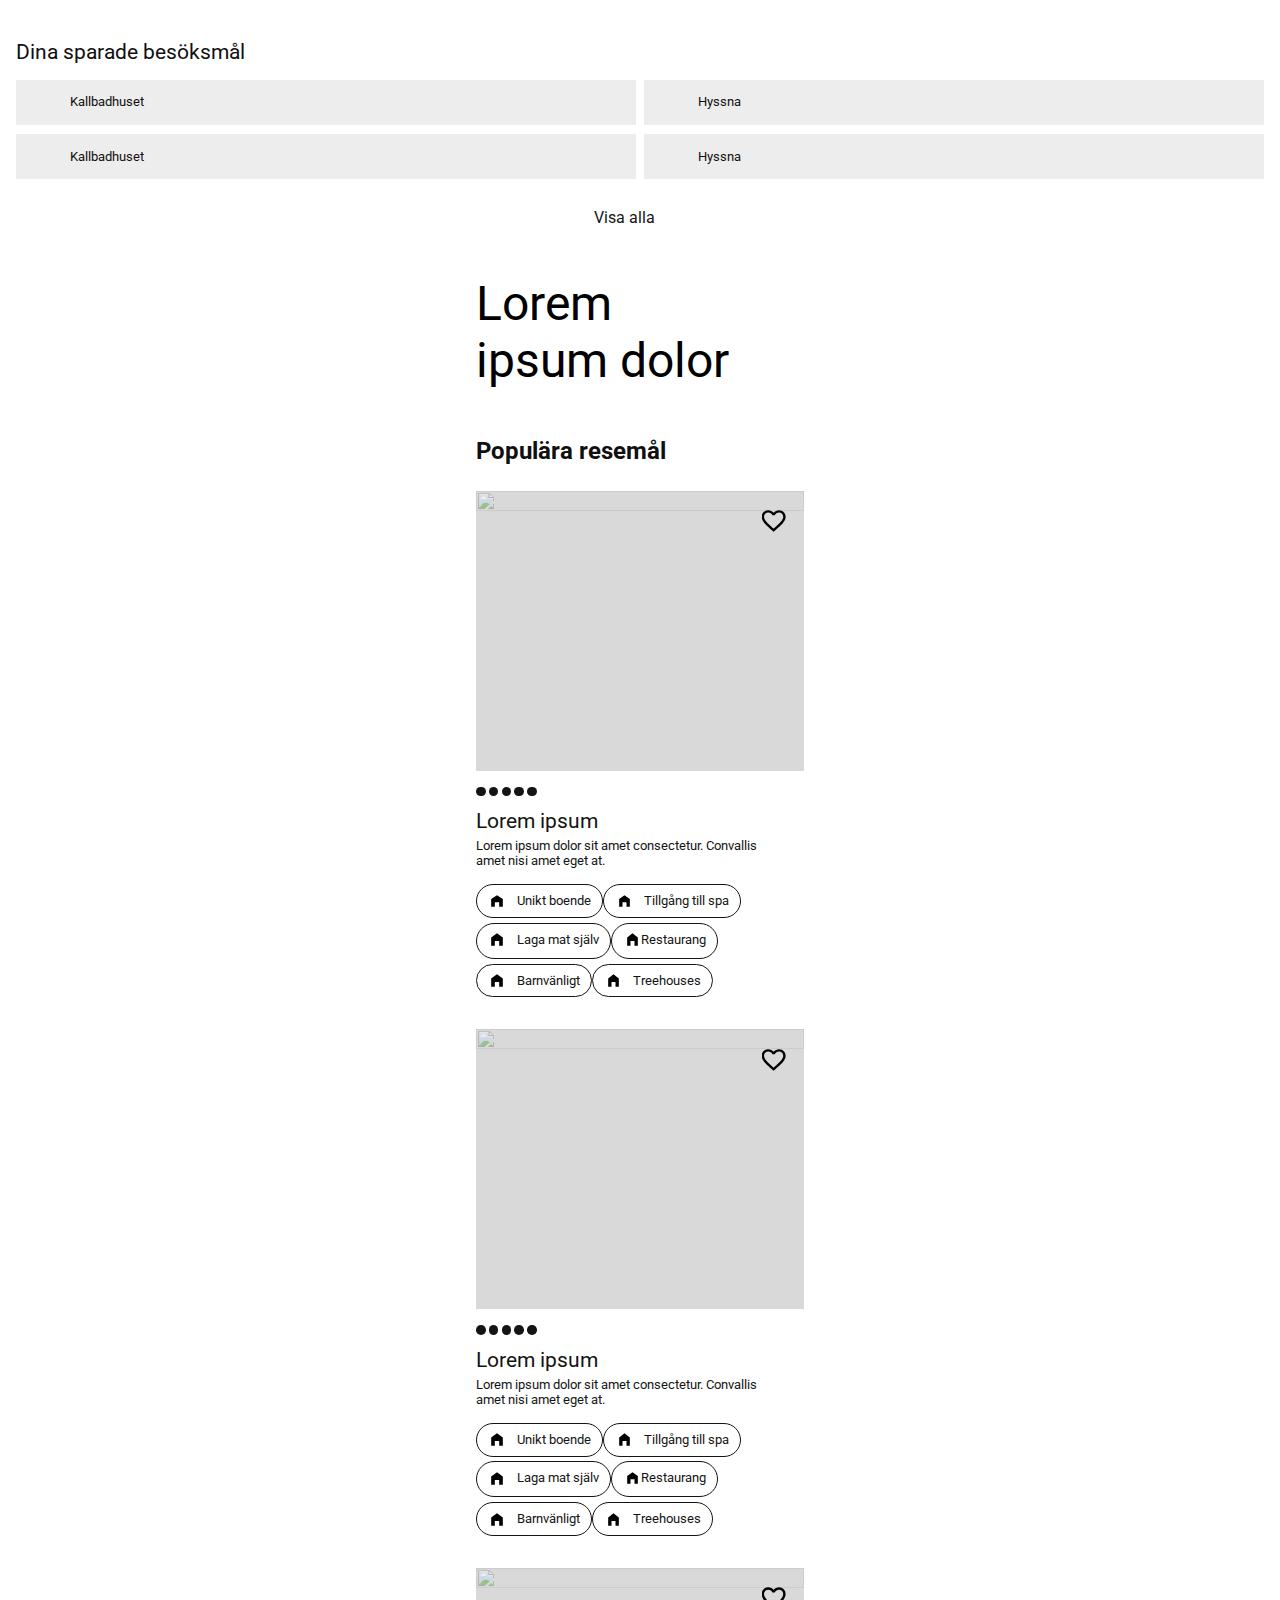
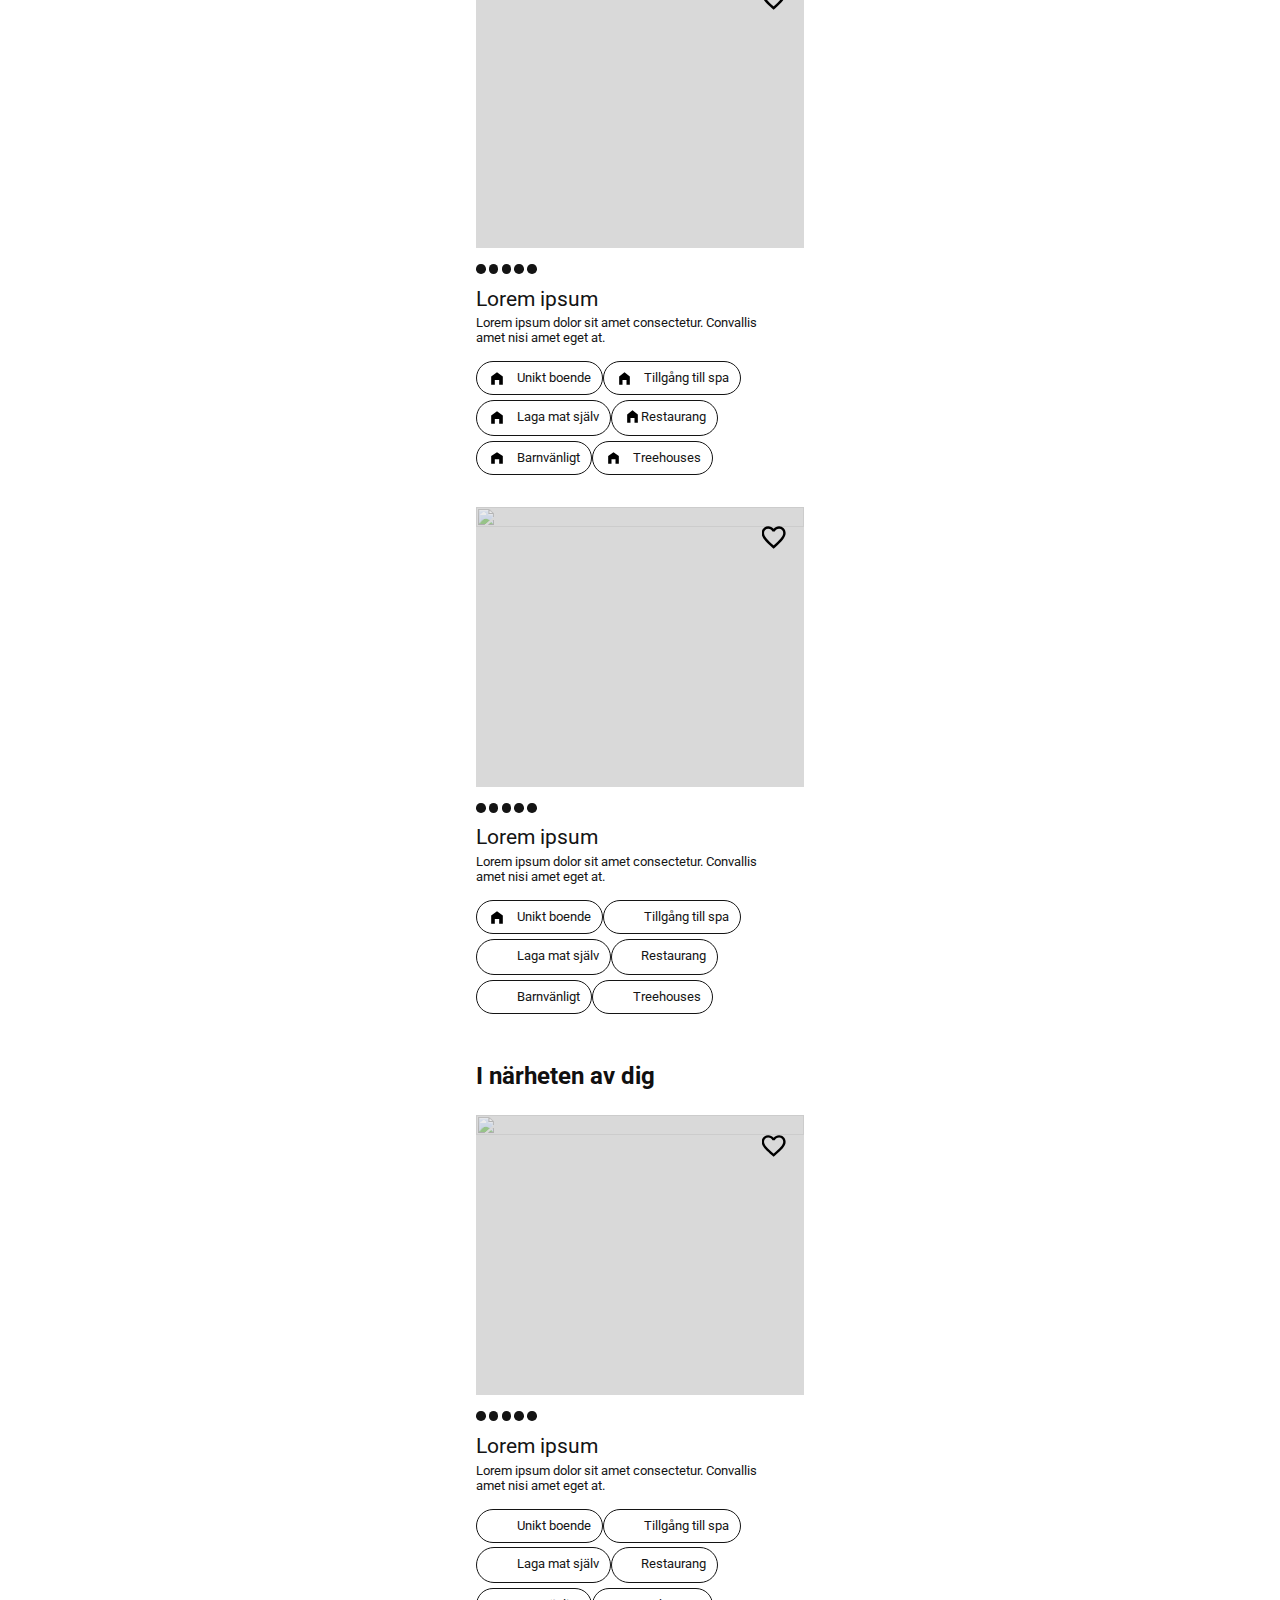
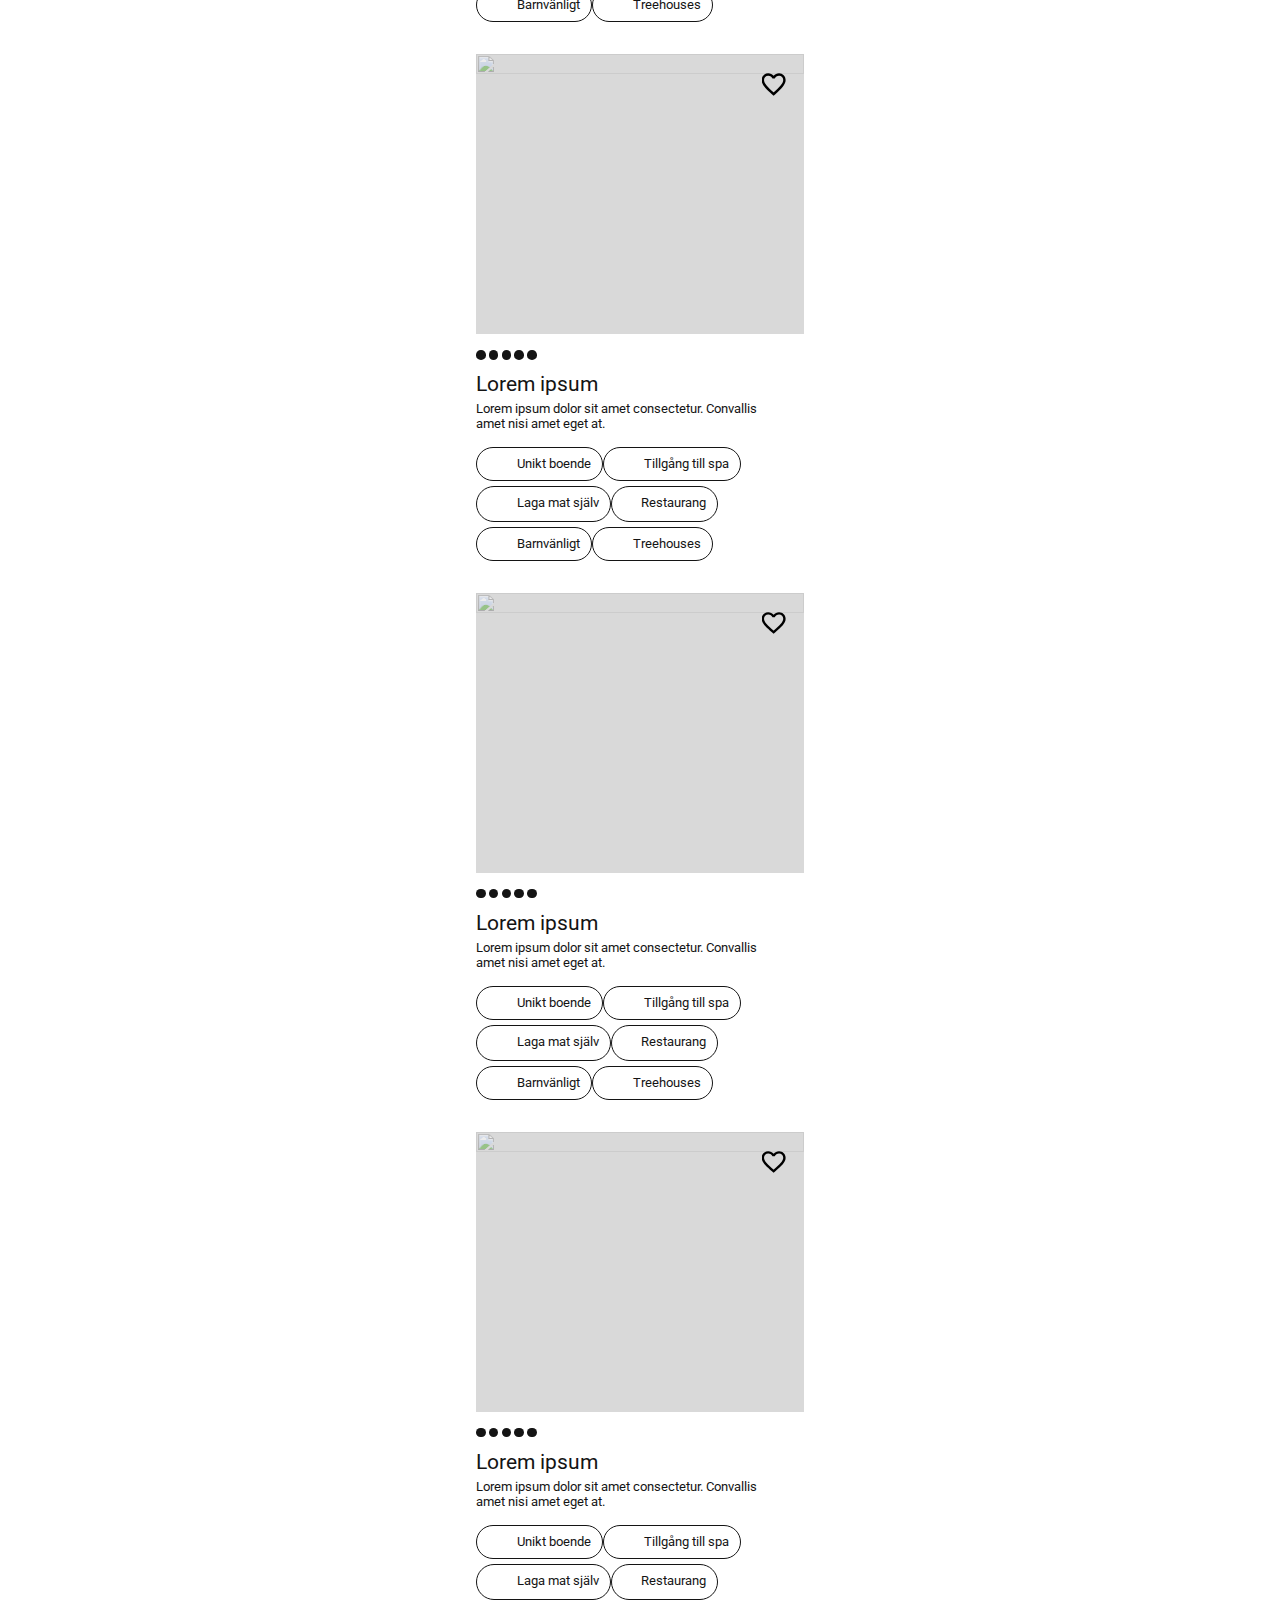
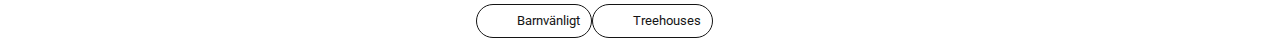
==== commit 4a25ceb0: "Added the heart icons" ====
--- a/index.html
+++ b/index.html
@@ -84,7 +84,7 @@
                     <img class="vector-40" src="../assets/images/test.jpg" />
                   </div>
                   <div class="component-14">
-                    <img class="vector-33" src="../assets/vectors/vector179_x2.svg" />
+                    <img class="vector-33" src="/assets/icons/heartIcon.svg" />
                   </div>
                 </div>
                 <div class="contentBox-card">
@@ -175,7 +175,7 @@
                     <img class="vector-40" src="../assets/images/test.jpg" />
                   </div>
                   <div class="component-14">
-                    <img class="vector-33" src="../assets/vectors/vector179_x2.svg" />
+                    <img class="vector-33" src="/assets/icons/heartIcon.svg" />
                   </div>
                 </div>
                 <div class="contentBox-card">
@@ -205,7 +205,7 @@
                     <div class="container-12">
                       <div class="chips-filtrering-27">
                         <div class="home-filled-25">
-                          <img class="vector-39" src="../assets/vectors/vector69_x2.svg" />
+                          <img class="vector-39" src="/assets/icons/homeIcon.svg" />
                         </div>
                         <span class="treehouses-29">
                         Unikt boende
@@ -213,7 +213,7 @@
                       </div>
                       <div class="chips-filtrering-27">
                         <div class="home-filled-25">
-                          <img class="vector-39" src="../assets/vectors/vector7_x2.svg" />
+                          <img class="vector-39" src="/assets/icons/homeIcon.svg" />
                         </div>
                         <span class="treehouses-29">
                         Tillgång till spa
@@ -223,7 +223,7 @@
                     <div class="container-13">
                       <div class="chips-filtrering-27">
                         <div class="home-filled-25">
-                          <img class="vector-39" src="../assets/vectors/vector86_x2.svg" />
+                          <img class="vector-39" src="/assets/icons/homeIcon.svg" />
                         </div>
                         <span class="treehouses-29">
                         Laga mat själv
@@ -231,7 +231,7 @@
                       </div>
                       <div class="chips-filtrering-27">
                         <div class="home-filled-26">
-                          <img class="vector-39" src="../assets/vectors/vector142_x2.svg" />
+                          <img class="vector-39" src="/assets/icons/homeIcon.svg" />
                         </div>
                         <span class="treehouses-29">
                         Restaurang
@@ -241,7 +241,7 @@
                     <div class="container-3">
                       <div class="chips-filtrering-27">
                         <div class="home-filled-25">
-                          <img class="vector-34" src="../assets/vectors/vector140_x2.svg" />
+                          <img class="vector-34" src="/assets/icons/homeIcon.svg" />
                         </div>
                         <span class="treehouses-29">
                         Barnvänligt
@@ -249,7 +249,7 @@
                       </div>
                       <div class="chips-filtrering-27">
                         <div class="home-filled-25">
-                          <img class="vector-34" src="../assets/vectors/vector21_x2.svg" />
+                          <img class="vector-34" src="/assets/icons/homeIcon.svg" />
                         </div>
                         <span class="treehouses-29">
                         Treehouses
@@ -266,7 +266,7 @@
                     <img class="vector-40" src="../assets/images/test.jpg" />
                   </div>
                   <div class="component-14">
-                    <img class="vector-33" src="../assets/vectors/vector179_x2.svg" />
+                    <img class="vector-33" src="/assets/icons/heartIcon.svg" />
                   </div>
                 </div>
                 <div class="contentBox-card">
@@ -296,7 +296,7 @@
                     <div class="container-12">
                       <div class="chips-filtrering-27">
                         <div class="home-filled-25">
-                          <img class="vector-39" src="../assets/vectors/vector69_x2.svg" />
+                          <img class="vector-39" src="/assets/icons/homeIcon.svg" />
                         </div>
                         <span class="treehouses-29">
                         Unikt boende
@@ -304,7 +304,7 @@
                       </div>
                       <div class="chips-filtrering-27">
                         <div class="home-filled-25">
-                          <img class="vector-39" src="../assets/vectors/vector7_x2.svg" />
+                          <img class="vector-39" src="/assets/icons/homeIcon.svg" />
                         </div>
                         <span class="treehouses-29">
                         Tillgång till spa
@@ -314,7 +314,7 @@
                     <div class="container-13">
                       <div class="chips-filtrering-27">
                         <div class="home-filled-25">
-                          <img class="vector-39" src="../assets/vectors/vector86_x2.svg" />
+                          <img class="vector-39" src="/assets/icons/homeIcon.svg" />
                         </div>
                         <span class="treehouses-29">
                         Laga mat själv
@@ -322,7 +322,7 @@
                       </div>
                       <div class="chips-filtrering-27">
                         <div class="home-filled-26">
-                          <img class="vector-39" src="../assets/vectors/vector142_x2.svg" />
+                          <img class="vector-39" src="/assets/icons/homeIcon.svg" />
                         </div>
                         <span class="treehouses-29">
                         Restaurang
@@ -332,7 +332,7 @@
                     <div class="container-3">
                       <div class="chips-filtrering-27">
                         <div class="home-filled-25">
-                          <img class="vector-34" src="../assets/vectors/vector140_x2.svg" />
+                          <img class="vector-34" src="/assets/icons/homeIcon.svg" />
                         </div>
                         <span class="treehouses-29">
                         Barnvänligt
@@ -340,7 +340,7 @@
                       </div>
                       <div class="chips-filtrering-27">
                         <div class="home-filled-25">
-                          <img class="vector-34" src="../assets/vectors/vector21_x2.svg" />
+                          <img class="vector-34" src="/assets/icons/homeIcon.svg" />
                         </div>
                         <span class="treehouses-29">
                         Treehouses
@@ -357,7 +357,7 @@
                     <img class="vector-40" src="../assets/images/test.jpg" />
                   </div>
                   <div class="component-14">
-                    <img class="vector-33" src="../assets/vectors/vector179_x2.svg" />
+                    <img class="vector-33" src="/assets/icons/heartIcon.svg" />
                   </div>
                 </div>
                 <div class="contentBox-card">
@@ -387,7 +387,7 @@
                     <div class="container-12">
                       <div class="chips-filtrering-27">
                         <div class="home-filled-25">
-                          <img class="vector-39" src="../assets/vectors/vector69_x2.svg" />
+                          <img class="vector-39" src="/assets/icons/homeIcon.svg" />
                         </div>
                         <span class="treehouses-29">
                         Unikt boende
@@ -470,7 +470,7 @@
                     <img class="vector-40" src="../assets/images/test.jpg" />
                   </div>
                   <div class="component-14">
-                    <img class="vector-33" src="../assets/vectors/vector179_x2.svg" />
+                    <img class="vector-33" src="/assets/icons/heartIcon.svg" />
                   </div>
                 </div>
                 <div class="contentBox-card">
@@ -561,7 +561,7 @@
                     <img class="vector-40" src="../assets/images/test.jpg" />
                   </div>
                   <div class="component-14">
-                    <img class="vector-33" src="../assets/vectors/vector179_x2.svg" />
+                    <img class="vector-33" src="/assets/icons/heartIcon.svg" />
                   </div>
                 </div>
                 <div class="contentBox-card">
@@ -652,7 +652,7 @@
                     <img class="vector-40" src="../assets/images/test.jpg" />
                   </div>
                   <div class="component-14">
-                    <img class="vector-33" src="../assets/vectors/vector179_x2.svg" />
+                    <img class="vector-33" src="/assets/icons/heartIcon.svg" />
                   </div>
                 </div>
                 <div class="contentBox-card">
@@ -743,7 +743,7 @@
                     <img class="vector-40" src="../assets/images/test.jpg" />
                   </div>
                   <div class="component-14">
-                    <img class="vector-33" src="../assets/vectors/vector179_x2.svg" />
+                    <img class="vector-33" src="/assets/icons/heartIcon.svg" />
                   </div>
                 </div>
                 <div class="contentBox-card">
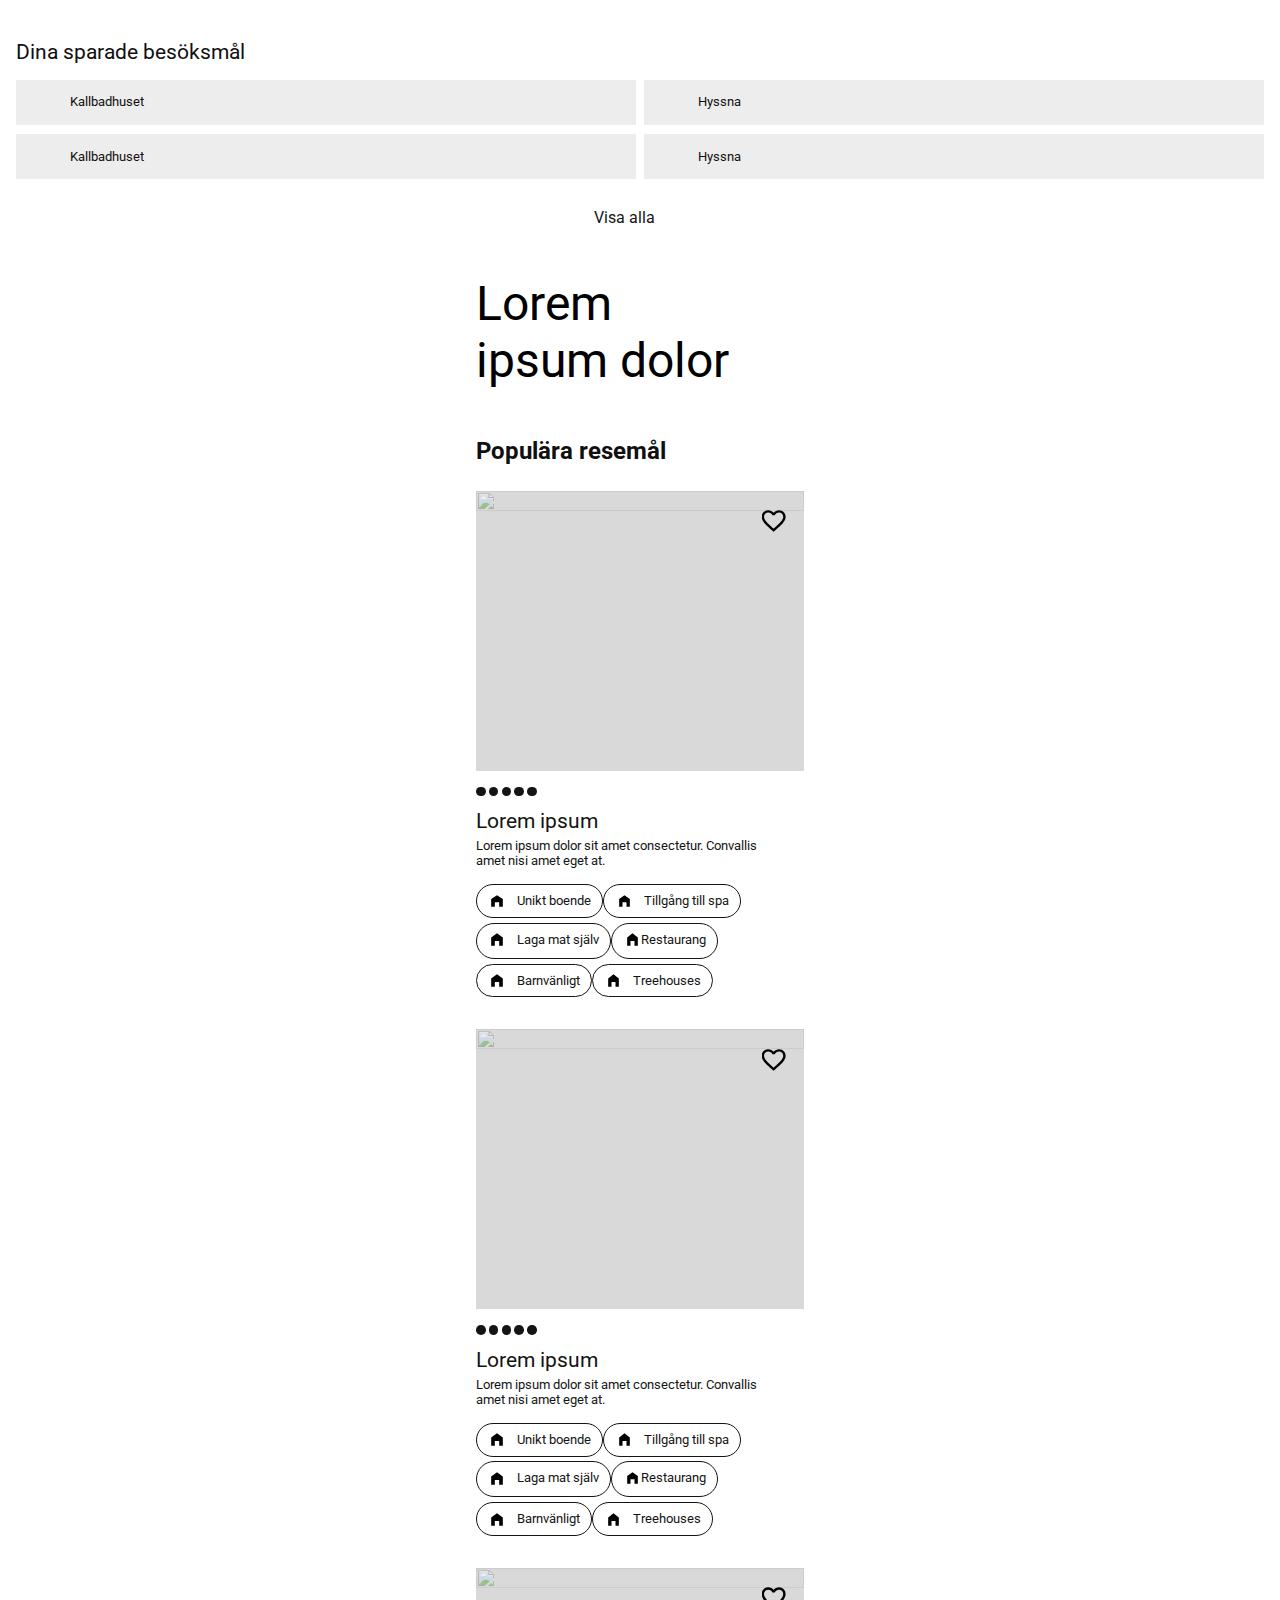
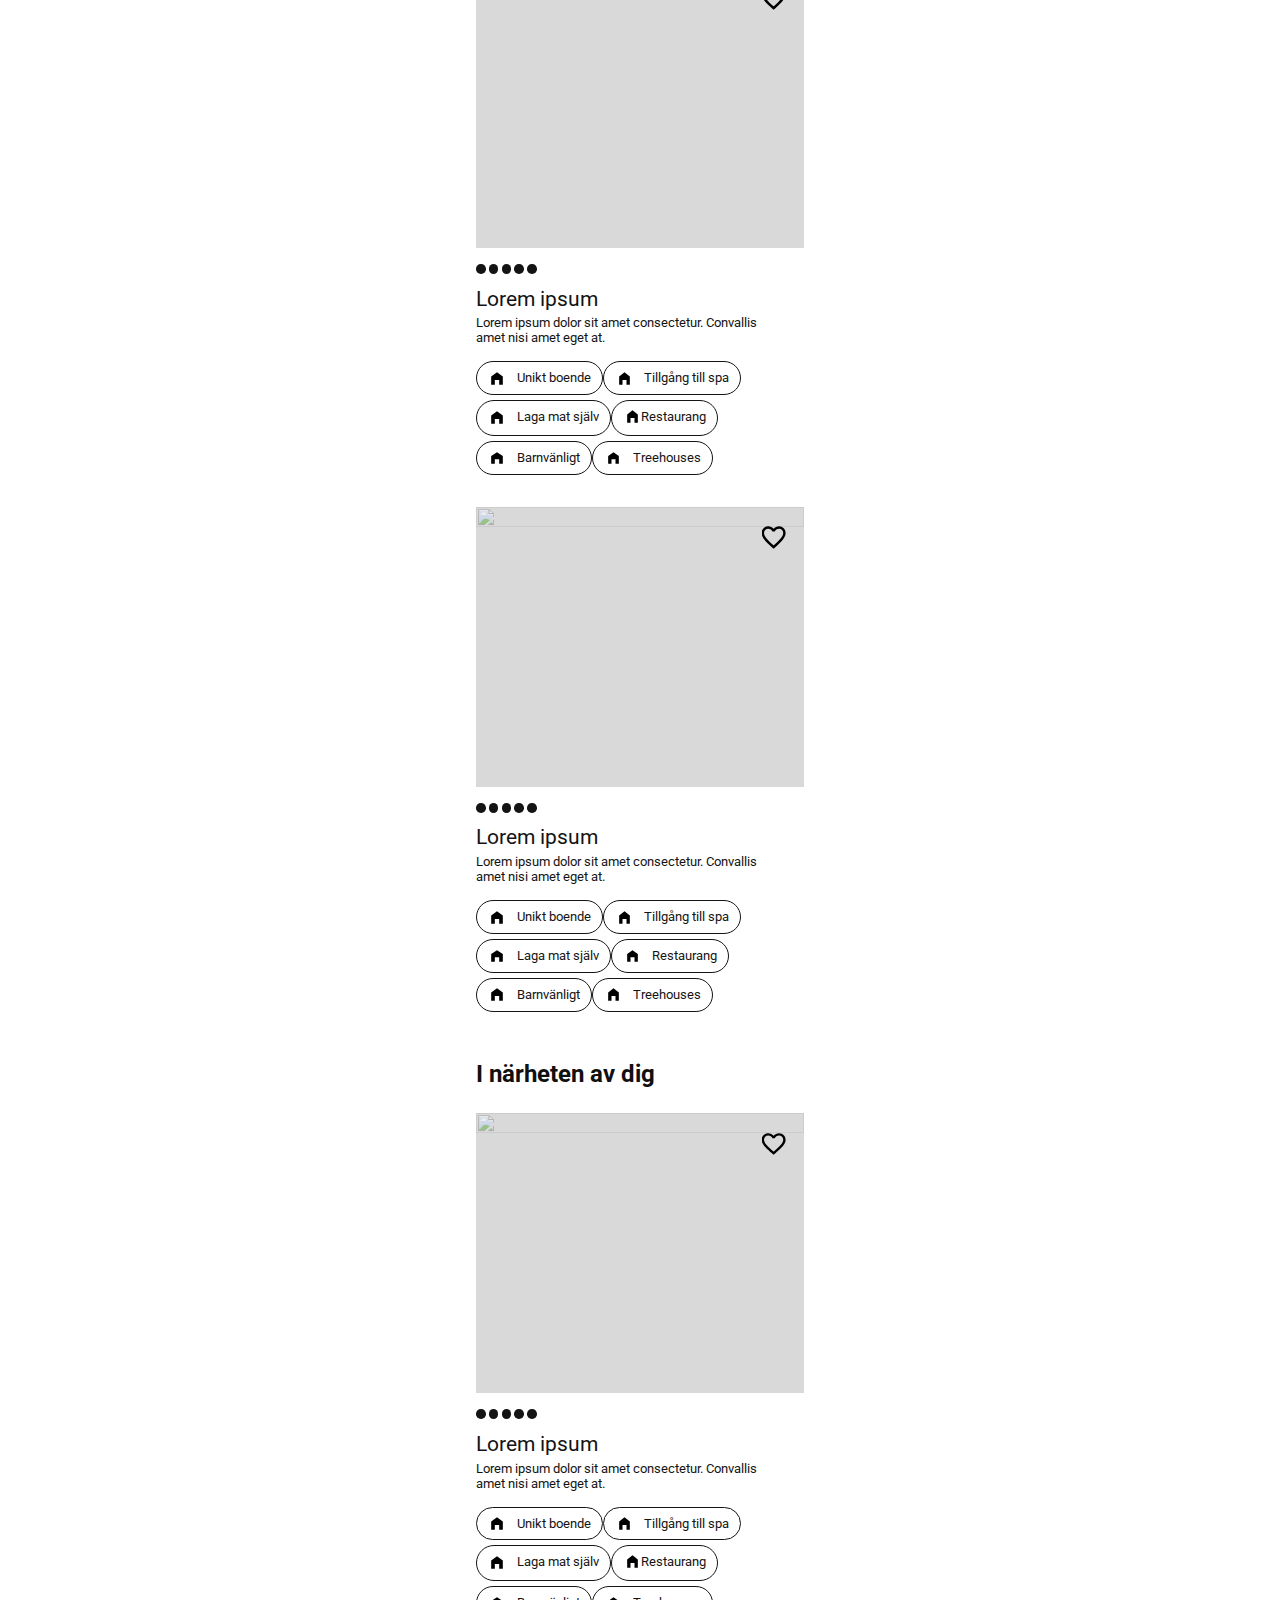
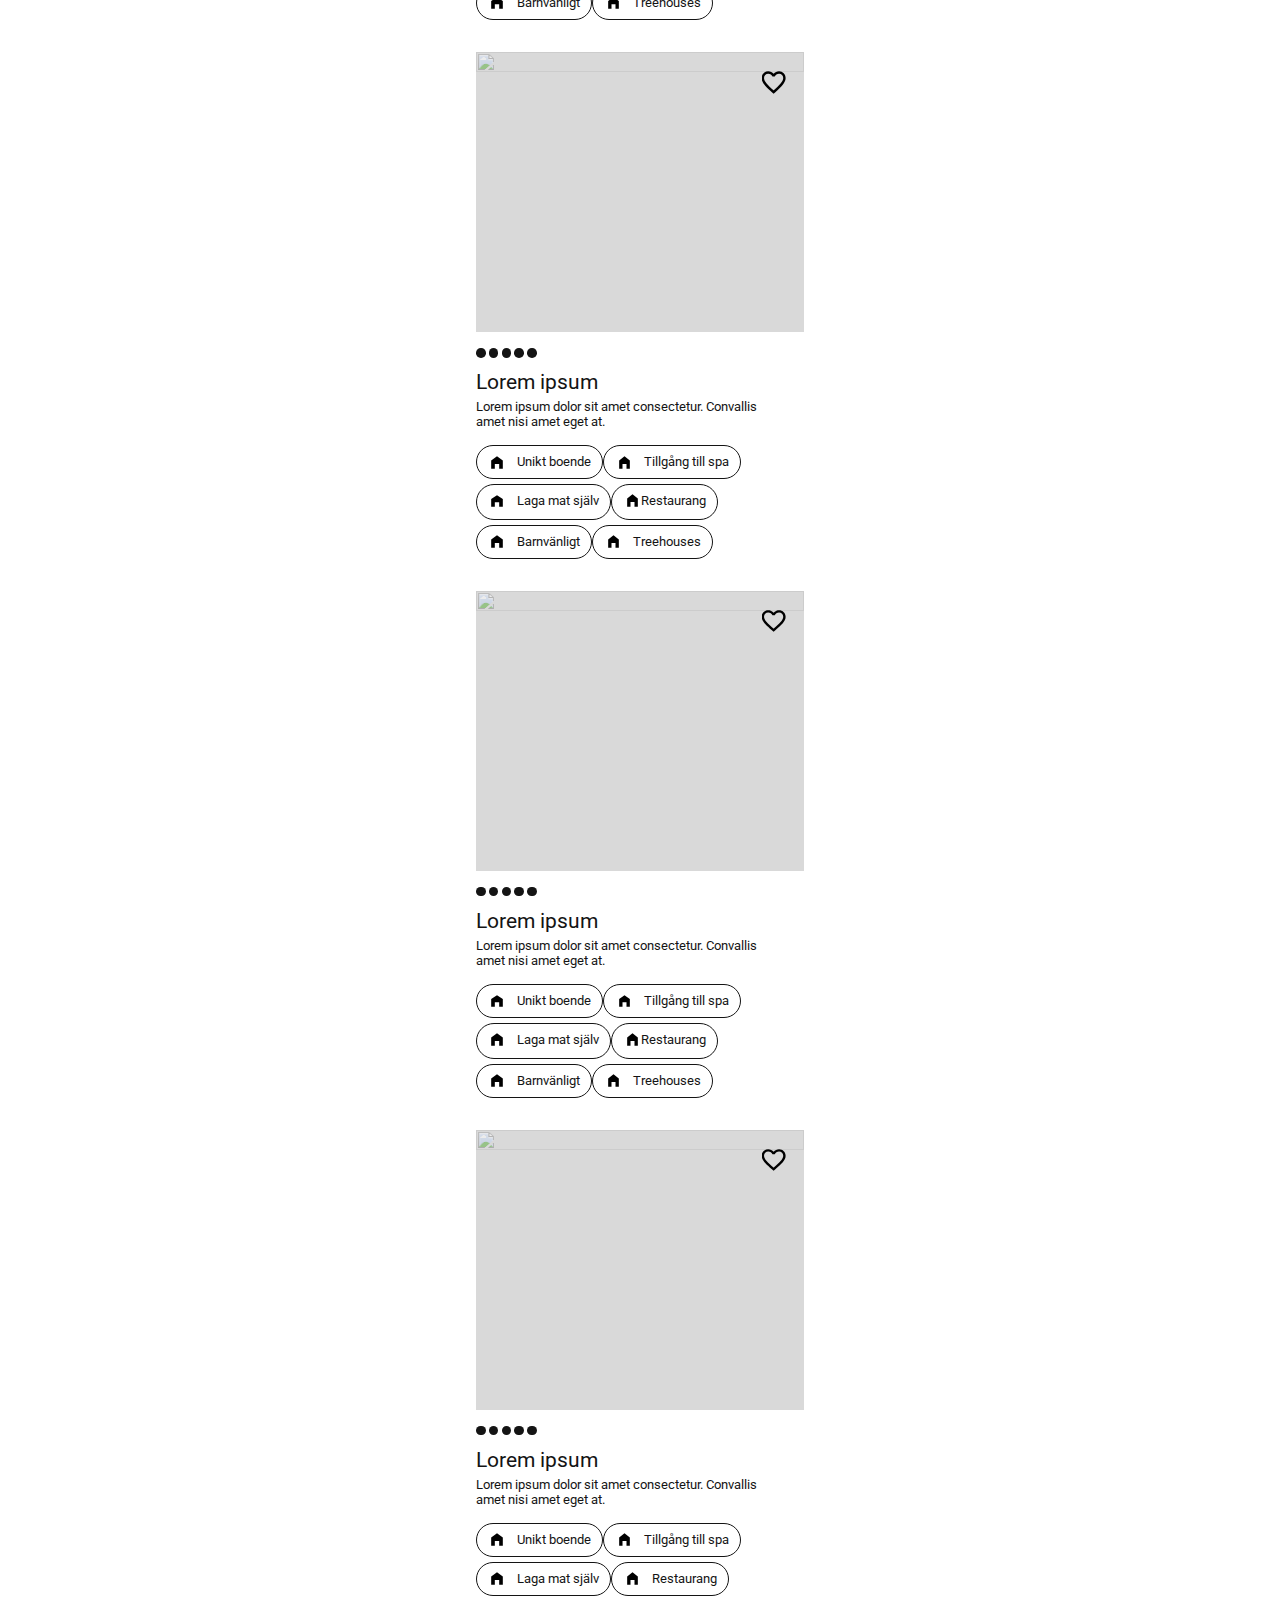
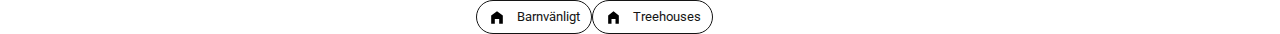
==== commit 34c28367: "Added house icons to the fake chips" ====
--- a/index.html
+++ b/index.html
@@ -122,7 +122,7 @@
                       </div>
                       <div class="chips-filtrering-27">
                         <div class="home-filled-25">
-                          <img class="vector-39" src="/assets/icons/homeIcon.svg"" />
+                          <img class="vector-39" src="/assets/icons/homeIcon.svg" />
                         </div>
                         <span class="treehouses-29">
                         Tillgång till spa
@@ -340,7 +340,7 @@
                       </div>
                       <div class="chips-filtrering-27">
                         <div class="home-filled-25">
-                          <img class="vector-34" src="/assets/icons/homeIcon.svg" />
+                          <img class="vector-39" src="/assets/icons/homeIcon.svg" />
                         </div>
                         <span class="treehouses-29">
                         Treehouses
@@ -395,7 +395,7 @@
                       </div>
                       <div class="chips-filtrering-27">
                         <div class="home-filled-25">
-                          <img class="vector-39" src="../assets/vectors/vector7_x2.svg" />
+                          <img class="vector-39" src="/assets/icons/homeIcon.svg" />
                         </div>
                         <span class="treehouses-29">
                         Tillgång till spa
@@ -405,15 +405,15 @@
                     <div class="container-13">
                       <div class="chips-filtrering-27">
                         <div class="home-filled-25">
-                          <img class="vector-39" src="../assets/vectors/vector86_x2.svg" />
+                          <img class="vector-39" src="/assets/icons/homeIcon.svg" />
                         </div>
                         <span class="treehouses-29">
                         Laga mat själv
                         </span>
                       </div>
                       <div class="chips-filtrering-27">
-                        <div class="home-filled-26">
-                          <img class="vector-39" src="../assets/vectors/vector142_x2.svg" />
+                        <div class="home-filled-25">
+                          <img class="vector-39" src="/assets/icons/homeIcon.svg" />
                         </div>
                         <span class="treehouses-29">
                         Restaurang
@@ -423,7 +423,7 @@
                     <div class="container-3">
                       <div class="chips-filtrering-27">
                         <div class="home-filled-25">
-                          <img class="vector-34" src="../assets/vectors/vector140_x2.svg" />
+                          <img class="vector-39" src="/assets/icons/homeIcon.svg" />
                         </div>
                         <span class="treehouses-29">
                         Barnvänligt
@@ -431,7 +431,7 @@
                       </div>
                       <div class="chips-filtrering-27">
                         <div class="home-filled-25">
-                          <img class="vector-34" src="../assets/vectors/vector21_x2.svg" />
+                          <img class="vector-39" src="/assets/icons/homeIcon.svg" />
                         </div>
                         <span class="treehouses-29">
                         Treehouses
@@ -500,7 +500,7 @@
                     <div class="container-12">
                       <div class="chips-filtrering-27">
                         <div class="home-filled-25">
-                          <img class="vector-39" src="../assets/vectors/vector69_x2.svg" />
+                          <img class="vector-39" src="/assets/icons/homeIcon.svg" />
                         </div>
                         <span class="treehouses-29">
                         Unikt boende
@@ -508,7 +508,7 @@
                       </div>
                       <div class="chips-filtrering-27">
                         <div class="home-filled-25">
-                          <img class="vector-39" src="../assets/vectors/vector7_x2.svg" />
+                          <img class="vector-39" src="/assets/icons/homeIcon.svg" />
                         </div>
                         <span class="treehouses-29">
                         Tillgång till spa
@@ -518,7 +518,7 @@
                     <div class="container-13">
                       <div class="chips-filtrering-27">
                         <div class="home-filled-25">
-                          <img class="vector-39" src="../assets/vectors/vector86_x2.svg" />
+                          <img class="vector-39" src="/assets/icons/homeIcon.svg" />
                         </div>
                         <span class="treehouses-29">
                         Laga mat själv
@@ -526,7 +526,7 @@
                       </div>
                       <div class="chips-filtrering-27">
                         <div class="home-filled-26">
-                          <img class="vector-39" src="../assets/vectors/vector142_x2.svg" />
+                          <img class="vector-39" src="/assets/icons/homeIcon.svg" />
                         </div>
                         <span class="treehouses-29">
                         Restaurang
@@ -536,7 +536,7 @@
                     <div class="container-3">
                       <div class="chips-filtrering-27">
                         <div class="home-filled-25">
-                          <img class="vector-34" src="../assets/vectors/vector140_x2.svg" />
+                          <img class="vector-34" src="/assets/icons/homeIcon.svg" />
                         </div>
                         <span class="treehouses-29">
                         Barnvänligt
@@ -544,7 +544,7 @@
                       </div>
                       <div class="chips-filtrering-27">
                         <div class="home-filled-25">
-                          <img class="vector-34" src="../assets/vectors/vector21_x2.svg" />
+                          <img class="vector-34" src="/assets/icons/homeIcon.svg" />
                         </div>
                         <span class="treehouses-29">
                         Treehouses
@@ -591,7 +591,7 @@
                     <div class="container-12">
                       <div class="chips-filtrering-27">
                         <div class="home-filled-25">
-                          <img class="vector-39" src="../assets/vectors/vector69_x2.svg" />
+                          <img class="vector-39" src="/assets/icons/homeIcon.svg" />
                         </div>
                         <span class="treehouses-29">
                         Unikt boende
@@ -599,7 +599,7 @@
                       </div>
                       <div class="chips-filtrering-27">
                         <div class="home-filled-25">
-                          <img class="vector-39" src="../assets/vectors/vector7_x2.svg" />
+                          <img class="vector-39" src="/assets/icons/homeIcon.svg" />
                         </div>
                         <span class="treehouses-29">
                         Tillgång till spa
@@ -609,7 +609,7 @@
                     <div class="container-13">
                       <div class="chips-filtrering-27">
                         <div class="home-filled-25">
-                          <img class="vector-39" src="../assets/vectors/vector86_x2.svg" />
+                          <img class="vector-39" src="/assets/icons/homeIcon.svg" />
                         </div>
                         <span class="treehouses-29">
                         Laga mat själv
@@ -617,7 +617,7 @@
                       </div>
                       <div class="chips-filtrering-27">
                         <div class="home-filled-26">
-                          <img class="vector-39" src="../assets/vectors/vector142_x2.svg" />
+                          <img class="vector-39" src="/assets/icons/homeIcon.svg" />
                         </div>
                         <span class="treehouses-29">
                         Restaurang
@@ -627,7 +627,7 @@
                     <div class="container-3">
                       <div class="chips-filtrering-27">
                         <div class="home-filled-25">
-                          <img class="vector-34" src="../assets/vectors/vector140_x2.svg" />
+                          <img class="vector-34" src="/assets/icons/homeIcon.svg" />
                         </div>
                         <span class="treehouses-29">
                         Barnvänligt
@@ -635,7 +635,7 @@
                       </div>
                       <div class="chips-filtrering-27">
                         <div class="home-filled-25">
-                          <img class="vector-34" src="../assets/vectors/vector21_x2.svg" />
+                          <img class="vector-34" src="/assets/icons/homeIcon.svg" />
                         </div>
                         <span class="treehouses-29">
                         Treehouses
@@ -682,7 +682,7 @@
                     <div class="container-12">
                       <div class="chips-filtrering-27">
                         <div class="home-filled-25">
-                          <img class="vector-39" src="../assets/vectors/vector69_x2.svg" />
+                          <img class="vector-39" src="/assets/icons/homeIcon.svg" />
                         </div>
                         <span class="treehouses-29">
                         Unikt boende
@@ -690,7 +690,7 @@
                       </div>
                       <div class="chips-filtrering-27">
                         <div class="home-filled-25">
-                          <img class="vector-39" src="../assets/vectors/vector7_x2.svg" />
+                          <img class="vector-39" src="/assets/icons/homeIcon.svg" />
                         </div>
                         <span class="treehouses-29">
                         Tillgång till spa
@@ -700,7 +700,7 @@
                     <div class="container-13">
                       <div class="chips-filtrering-27">
                         <div class="home-filled-25">
-                          <img class="vector-39" src="../assets/vectors/vector86_x2.svg" />
+                          <img class="vector-39" src="/assets/icons/homeIcon.svg" />
                         </div>
                         <span class="treehouses-29">
                         Laga mat själv
@@ -708,7 +708,7 @@
                       </div>
                       <div class="chips-filtrering-27">
                         <div class="home-filled-26">
-                          <img class="vector-39" src="../assets/vectors/vector142_x2.svg" />
+                          <img class="vector-39" src="/assets/icons/homeIcon.svg" />
                         </div>
                         <span class="treehouses-29">
                         Restaurang
@@ -718,7 +718,7 @@
                     <div class="container-3">
                       <div class="chips-filtrering-27">
                         <div class="home-filled-25">
-                          <img class="vector-34" src="../assets/vectors/vector140_x2.svg" />
+                          <img class="vector-34" src="/assets/icons/homeIcon.svg" />
                         </div>
                         <span class="treehouses-29">
                         Barnvänligt
@@ -726,7 +726,7 @@
                       </div>
                       <div class="chips-filtrering-27">
                         <div class="home-filled-25">
-                          <img class="vector-34" src="../assets/vectors/vector21_x2.svg" />
+                          <img class="vector-34" src="/assets/icons/homeIcon.svg" />
                         </div>
                         <span class="treehouses-29">
                         Treehouses
@@ -773,7 +773,7 @@
                     <div class="container-12">
                       <div class="chips-filtrering-27">
                         <div class="home-filled-25">
-                          <img class="vector-39" src="../assets/vectors/vector69_x2.svg" />
+                          <img class="vector-39" src="/assets/icons/homeIcon.svg" />
                         </div>
                         <span class="treehouses-29">
                         Unikt boende
@@ -781,7 +781,7 @@
                       </div>
                       <div class="chips-filtrering-27">
                         <div class="home-filled-25">
-                          <img class="vector-39" src="../assets/vectors/vector7_x2.svg" />
+                          <img class="vector-39" src="/assets/icons/homeIcon.svg" />
                         </div>
                         <span class="treehouses-29">
                         Tillgång till spa
@@ -791,15 +791,15 @@
                     <div class="container-13">
                       <div class="chips-filtrering-27">
                         <div class="home-filled-25">
-                          <img class="vector-39" src="../assets/vectors/vector86_x2.svg" />
+                          <img class="vector-39" src="/assets/icons/homeIcon.svg" />
                         </div>
                         <span class="treehouses-29">
                         Laga mat själv
                         </span>
                       </div>
                       <div class="chips-filtrering-27">
-                        <div class="home-filled-26">
-                          <img class="vector-39" src="../assets/vectors/vector142_x2.svg" />
+                        <div class="home-filled-25">
+                          <img class="vector-39" src="/assets/icons/homeIcon.svg" />
                         </div>
                         <span class="treehouses-29">
                         Restaurang
@@ -809,7 +809,7 @@
                     <div class="container-3">
                       <div class="chips-filtrering-27">
                         <div class="home-filled-25">
-                          <img class="vector-34" src="../assets/vectors/vector140_x2.svg" />
+                          <img class="vector-34" src="/assets/icons/homeIcon.svg" />
                         </div>
                         <span class="treehouses-29">
                         Barnvänligt
@@ -817,7 +817,7 @@
                       </div>
                       <div class="chips-filtrering-27">
                         <div class="home-filled-25">
-                          <img class="vector-34" src="../assets/vectors/vector21_x2.svg" />
+                          <img class="vector-39" src="/assets/icons/homeIcon.svg" />
                         </div>
                         <span class="treehouses-29">
                         Treehouses
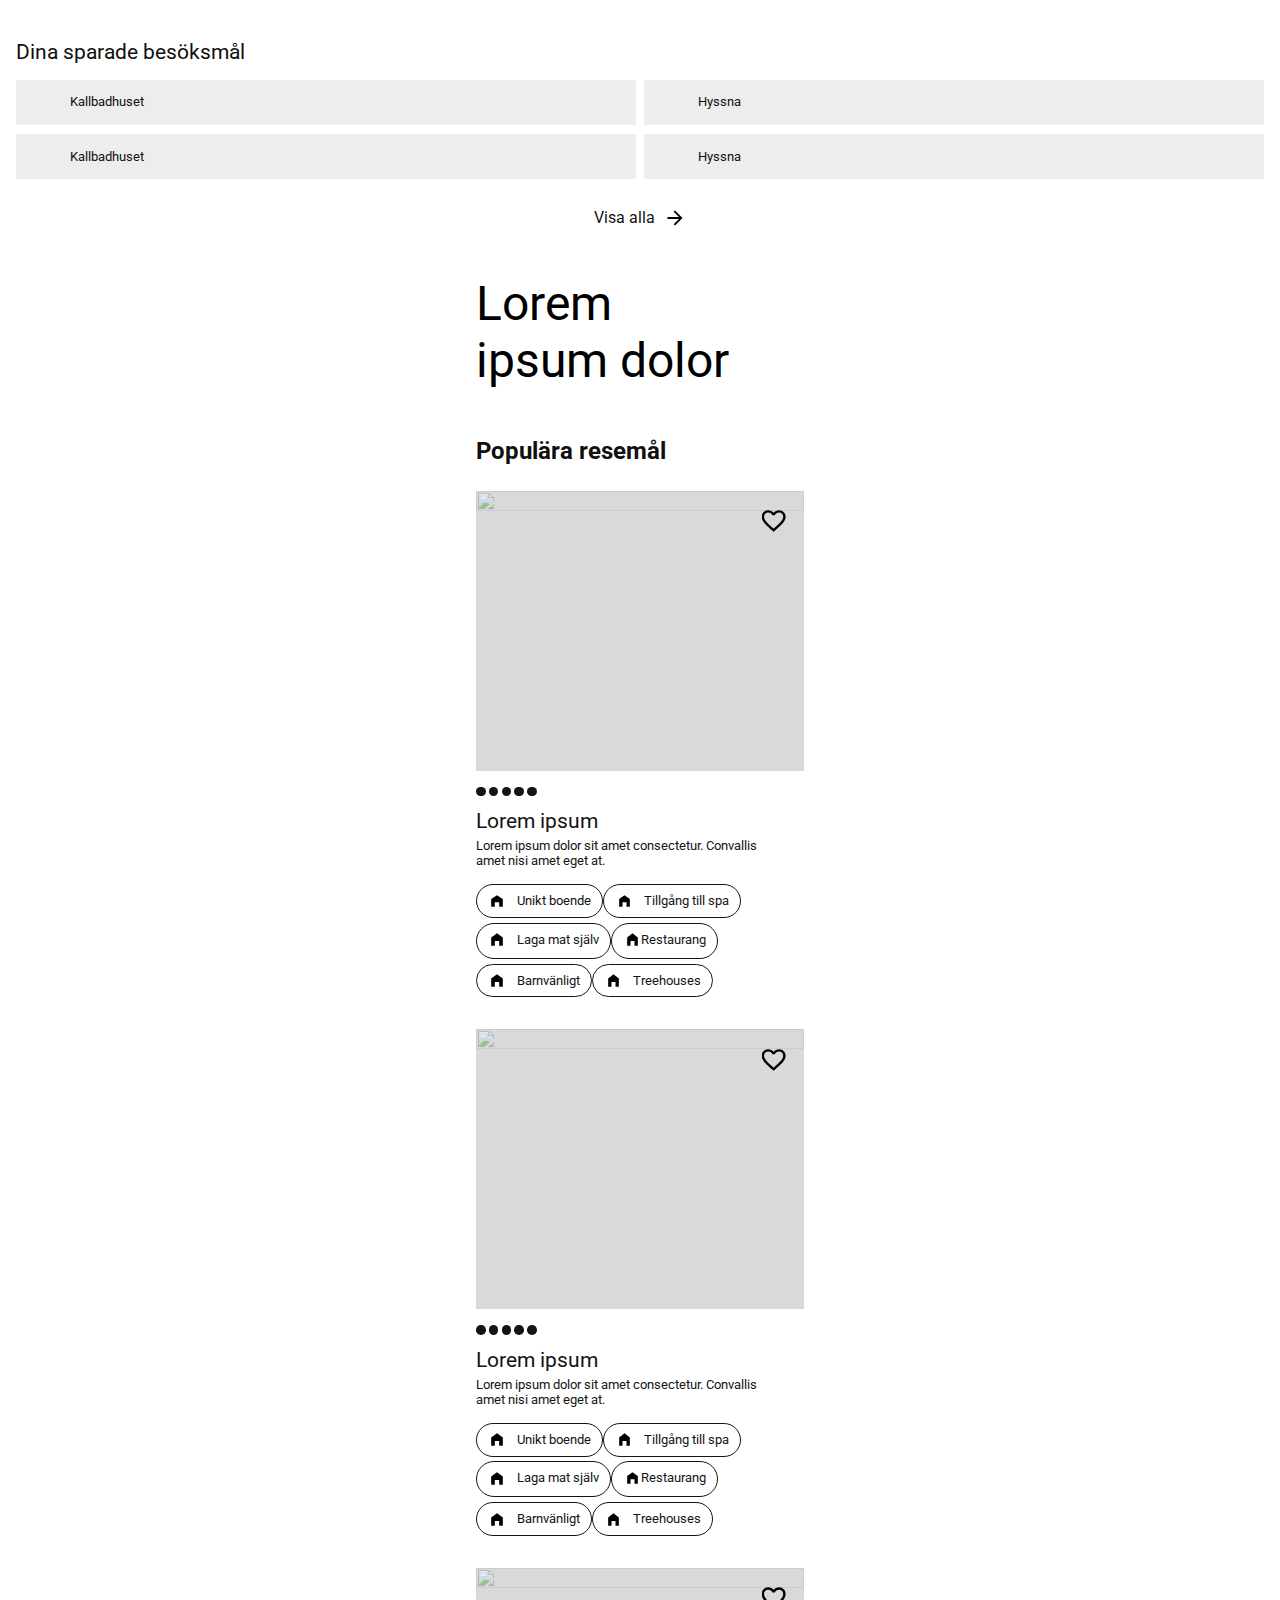
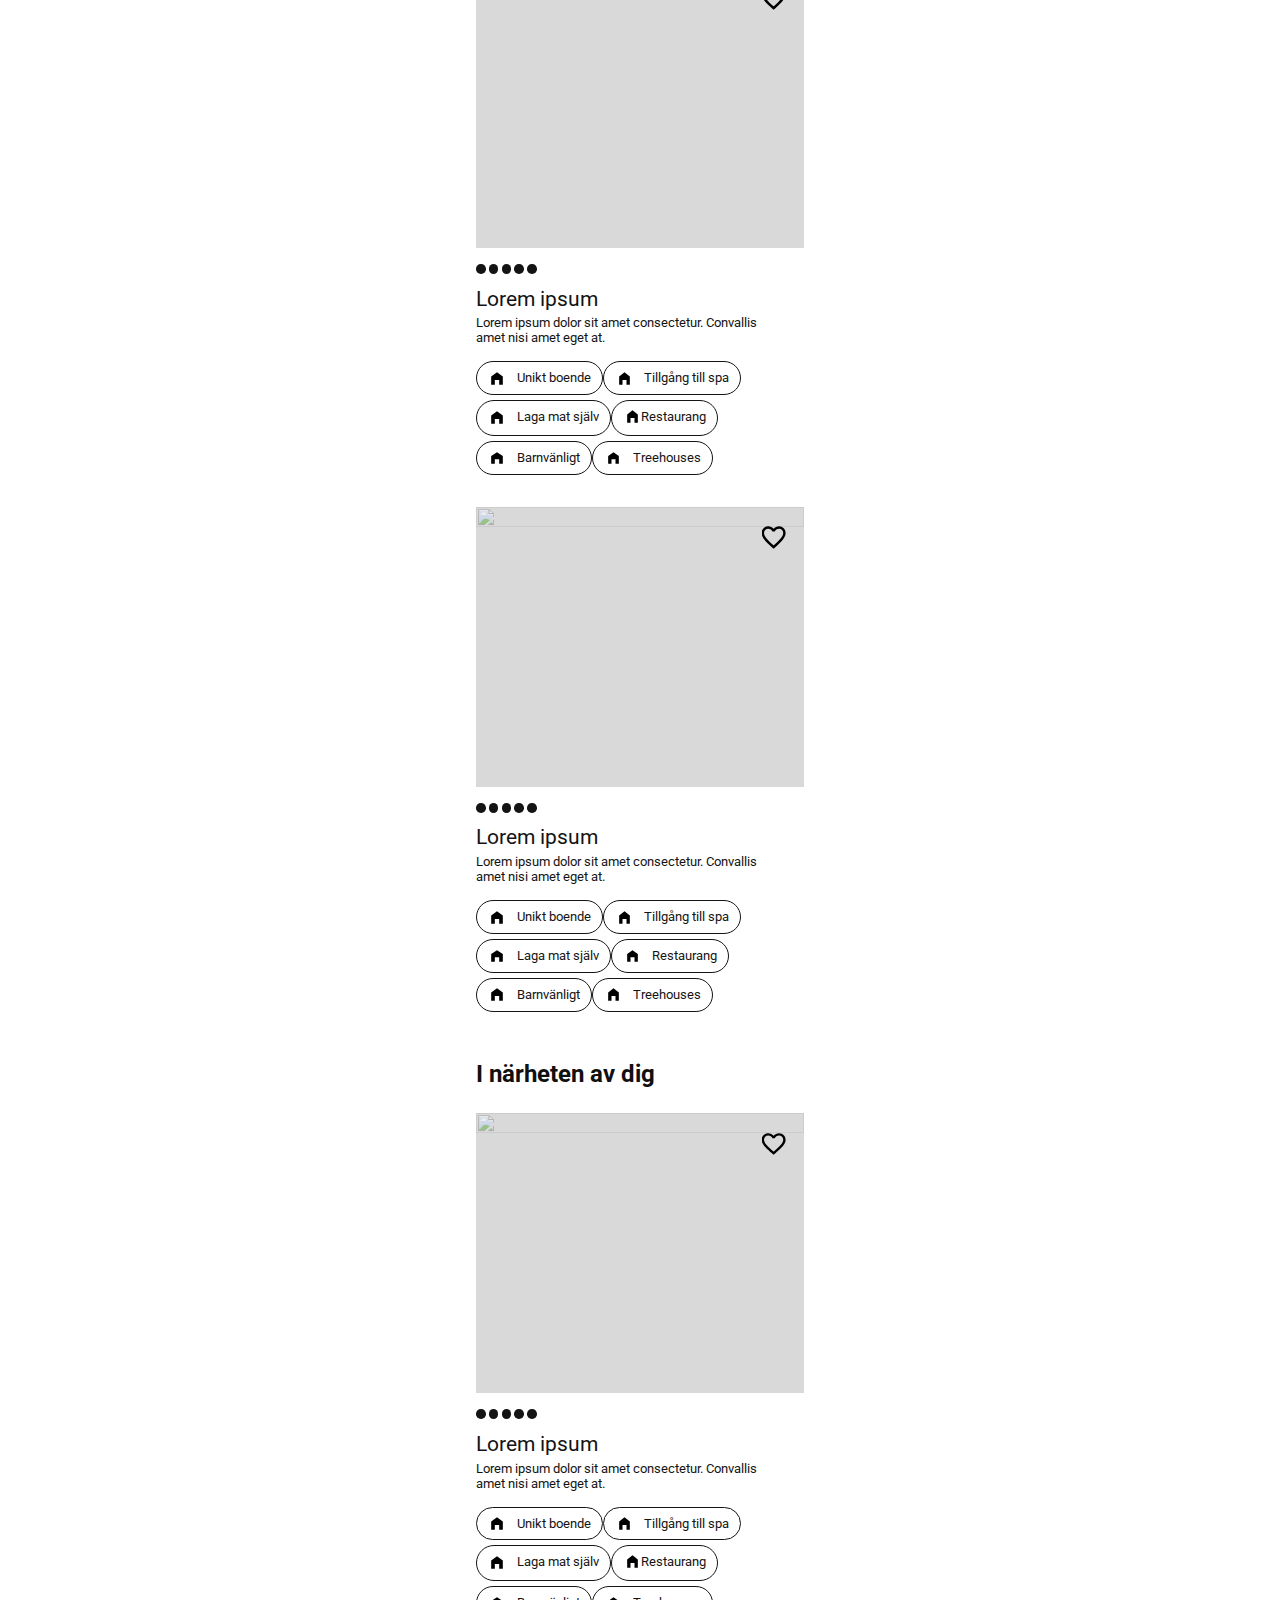
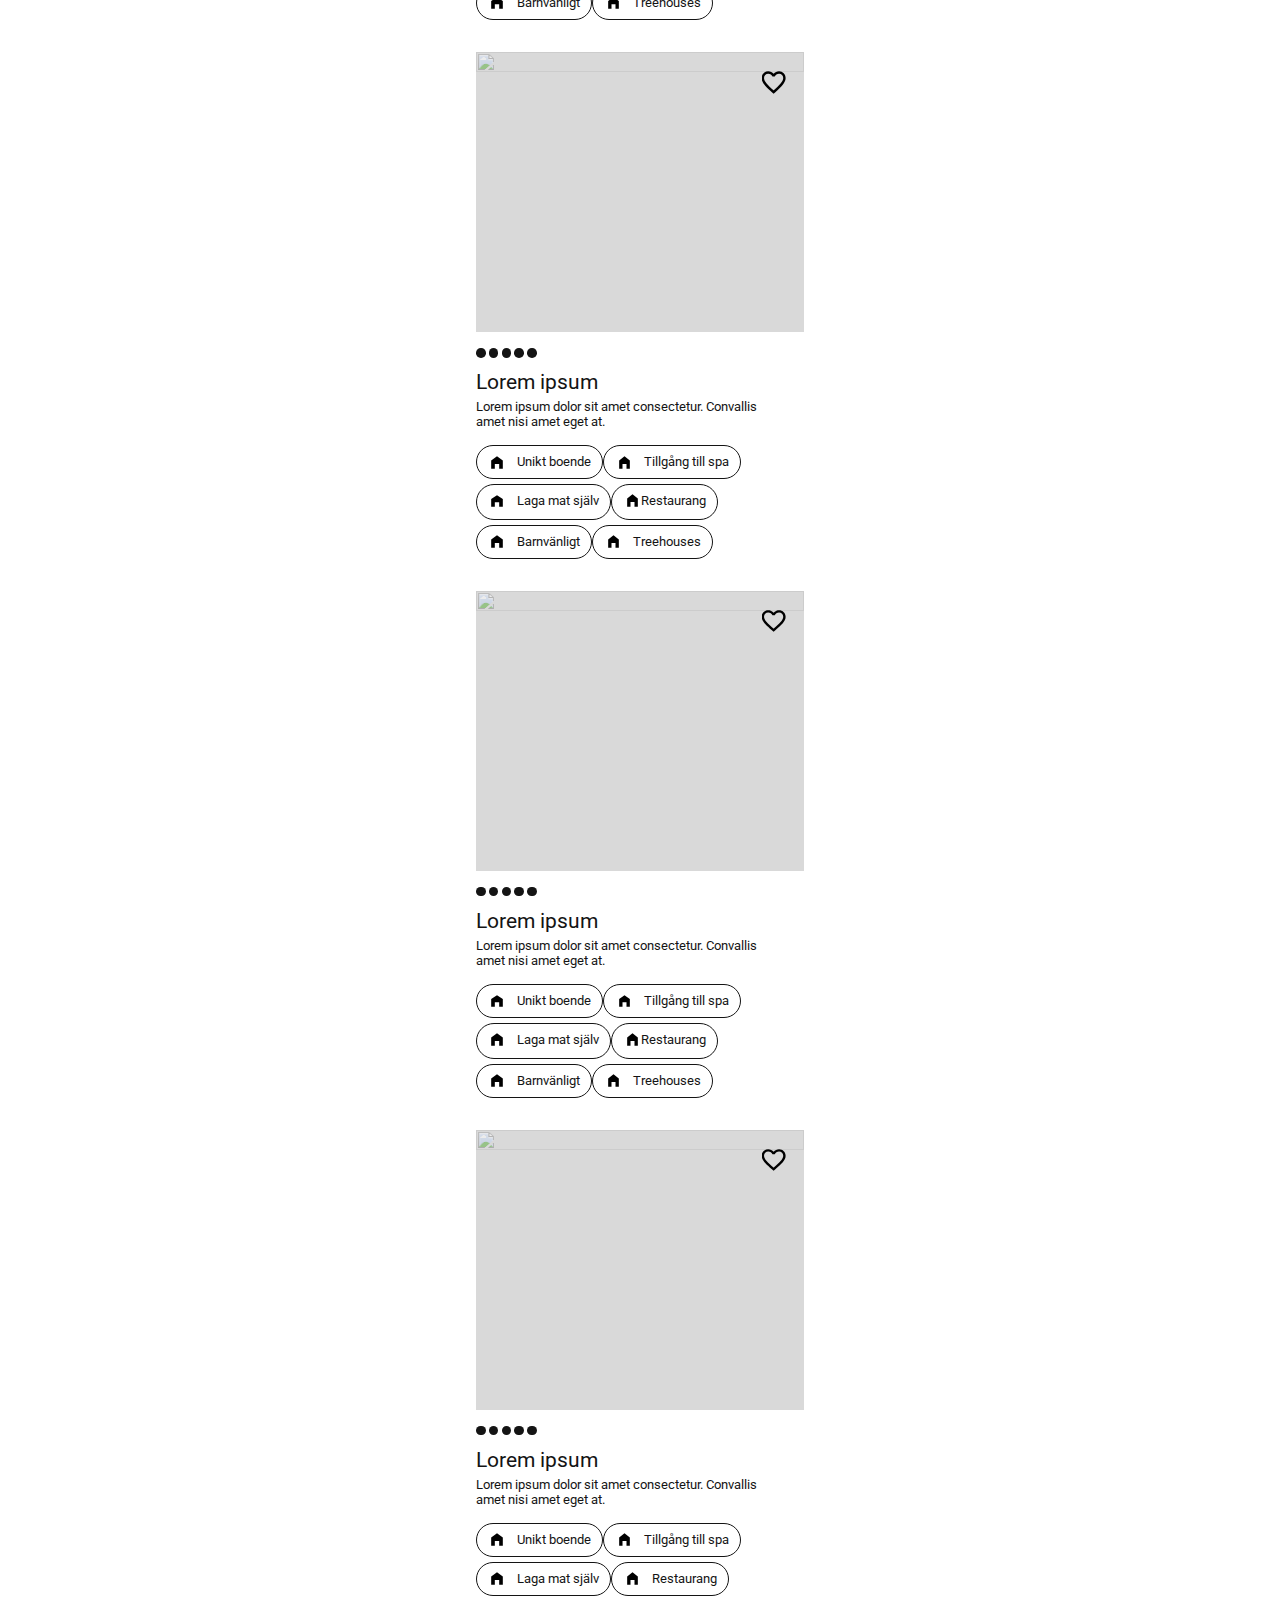
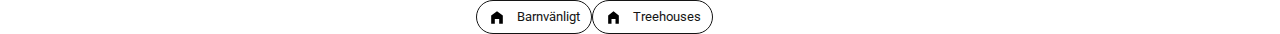
==== commit 21ff6e25: "Added picture to the large cards" ====
--- a/index.html
+++ b/index.html
@@ -59,7 +59,7 @@
               Visa alla
               </span>
               <div class="arrow-forward">
-                <img class="vector" src="../assets/vectors/vector71_x2.svg" />
+                <img class="vector" src="/assets/icons/arrowRight.svg" />
               </div>
             </div>
           </div>
@@ -81,7 +81,7 @@
               <div class="card-large">
                 <div class="frame-944">
                   <div class="image">
-                    <img class="vector-40" src="../assets/images/test.jpg" />
+                    <img class="vector-40" src="/assets/img/profilpic.jpg" />
                   </div>
                   <div class="component-14">
                     <img class="vector-33" src="/assets/icons/heartIcon.svg" />
@@ -172,7 +172,7 @@
               <div class="card-large mt">
                 <div class="frame-944">
                   <div class="image">
-                    <img class="vector-40" src="../assets/images/test.jpg" />
+                    <img class="vector-40" src="/assets/img/profilpic.jpg"  />
                   </div>
                   <div class="component-14">
                     <img class="vector-33" src="/assets/icons/heartIcon.svg" />
@@ -263,7 +263,7 @@
               <div class="card-large mt">
                 <div class="frame-944">
                   <div class="image">
-                    <img class="vector-40" src="../assets/images/test.jpg" />
+                    <img class="vector-40" src="/assets/img/profilpic.jpg" />
                   </div>
                   <div class="component-14">
                     <img class="vector-33" src="/assets/icons/heartIcon.svg" />
@@ -354,7 +354,7 @@
               <div class="card-large mt">
                 <div class="frame-944">
                   <div class="image">
-                    <img class="vector-40" src="../assets/images/test.jpg" />
+                    <img class="vector-40" src="/assets/img/profilpic.jpg" />
                   </div>
                   <div class="component-14">
                     <img class="vector-33" src="/assets/icons/heartIcon.svg" />
@@ -467,7 +467,7 @@
               <div class="card-large">
                 <div class="frame-944">
                   <div class="image">
-                    <img class="vector-40" src="../assets/images/test.jpg" />
+                    <img class="vector-40" src="/assets/img/profilpic.jpg"  />
                   </div>
                   <div class="component-14">
                     <img class="vector-33" src="/assets/icons/heartIcon.svg" />
@@ -558,7 +558,7 @@
               <div class="card-large mt">
                 <div class="frame-944">
                   <div class="image">
-                    <img class="vector-40" src="../assets/images/test.jpg" />
+                    <img class="vector-40" src="/assets/img/profilpic.jpg"  />
                   </div>
                   <div class="component-14">
                     <img class="vector-33" src="/assets/icons/heartIcon.svg" />
@@ -649,7 +649,7 @@
               <div class="card-large mt">
                 <div class="frame-944">
                   <div class="image">
-                    <img class="vector-40" src="../assets/images/test.jpg" />
+                    <img class="vector-40" src="/assets/img/profilpic.jpg"  />
                   </div>
                   <div class="component-14">
                     <img class="vector-33" src="/assets/icons/heartIcon.svg" />
@@ -740,7 +740,7 @@
               <div class="card-large mt">
                 <div class="frame-944">
                   <div class="image">
-                    <img class="vector-40" src="../assets/images/test.jpg" />
+                    <img class="vector-40" src="/assets/img/profilpic.jpg"  />
                   </div>
                   <div class="component-14">
                     <img class="vector-33" src="/assets/icons/heartIcon.svg" />
--- a/style.css
+++ b/style.css
@@ -20,7 +20,7 @@
   color: #111010;
 }
 .hemskrm-kort-large .rectangle-7 {
-  background-image: url(../assets/images/test.jpg);
+  background-image: url(/assets/img/profilpic.jpg);
   margin-right: 0.6rem;
   width: 2.8rem;
   height: 2.8rem;
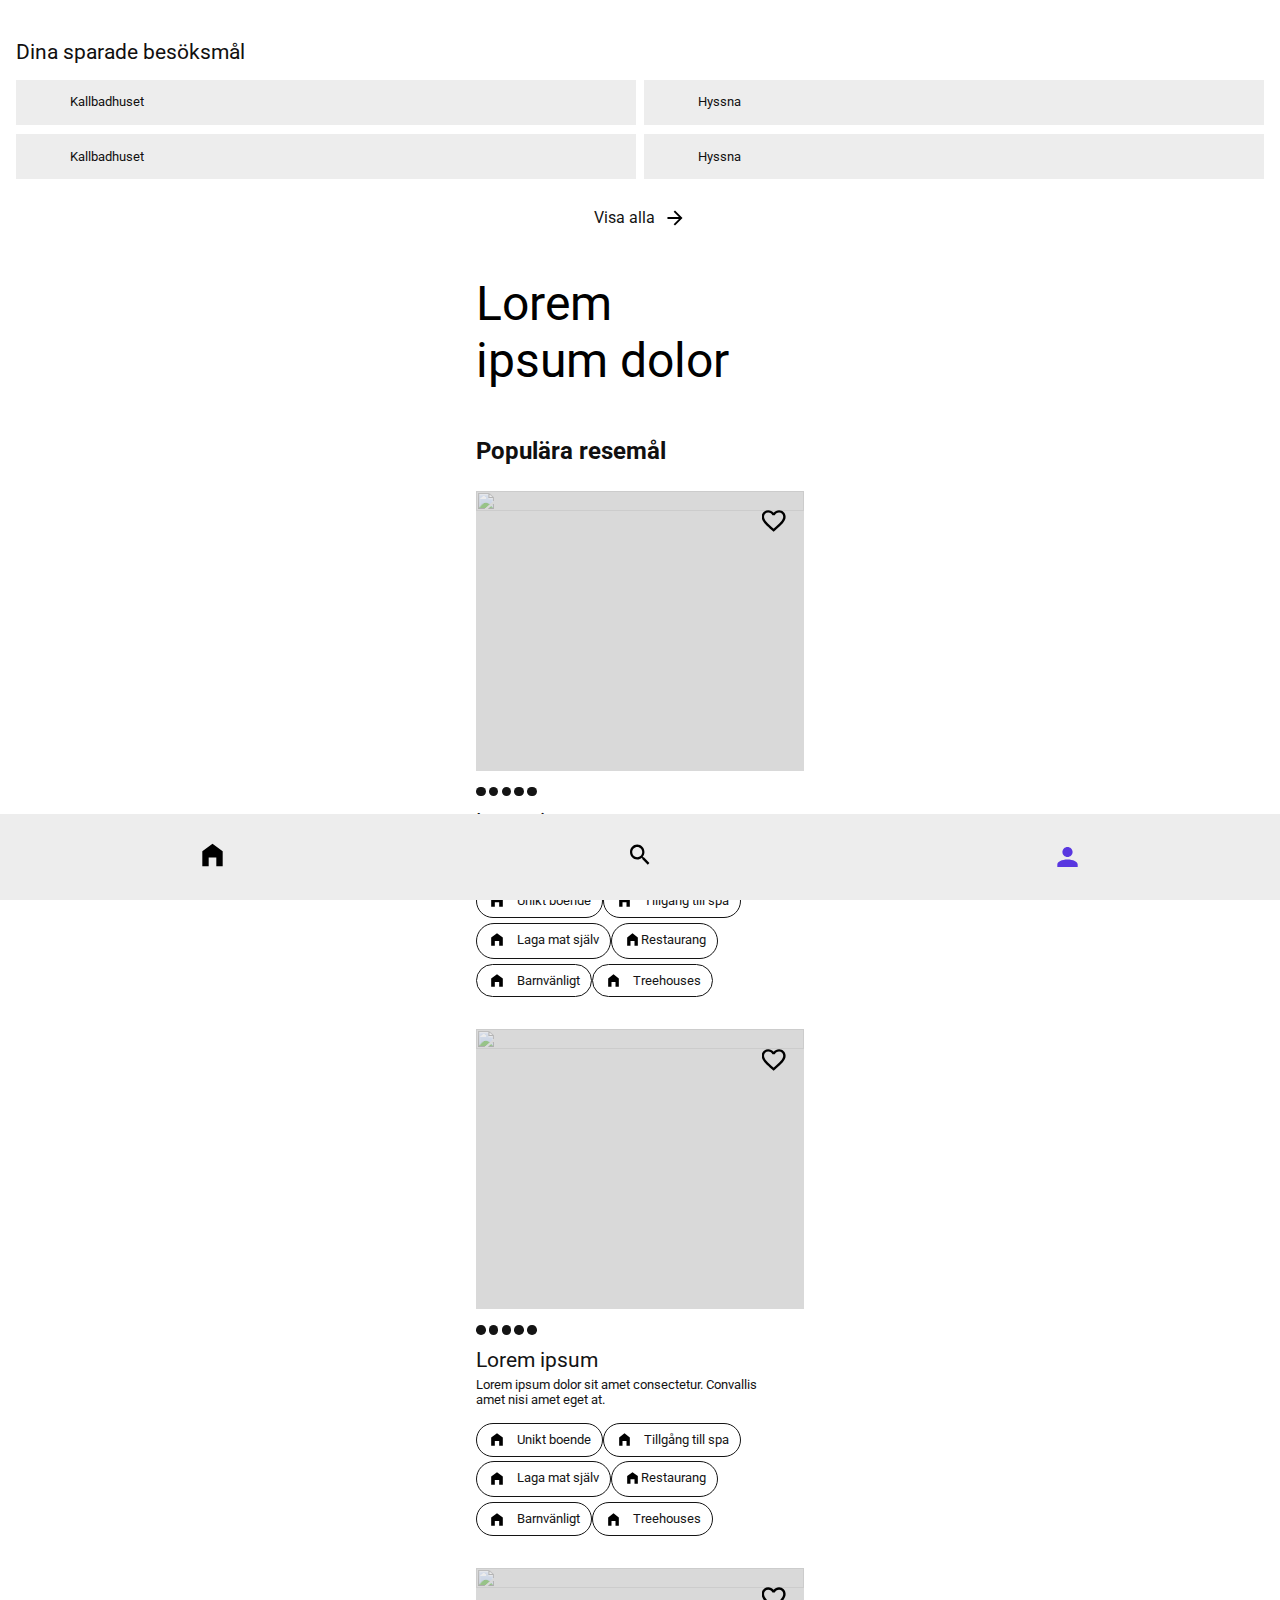
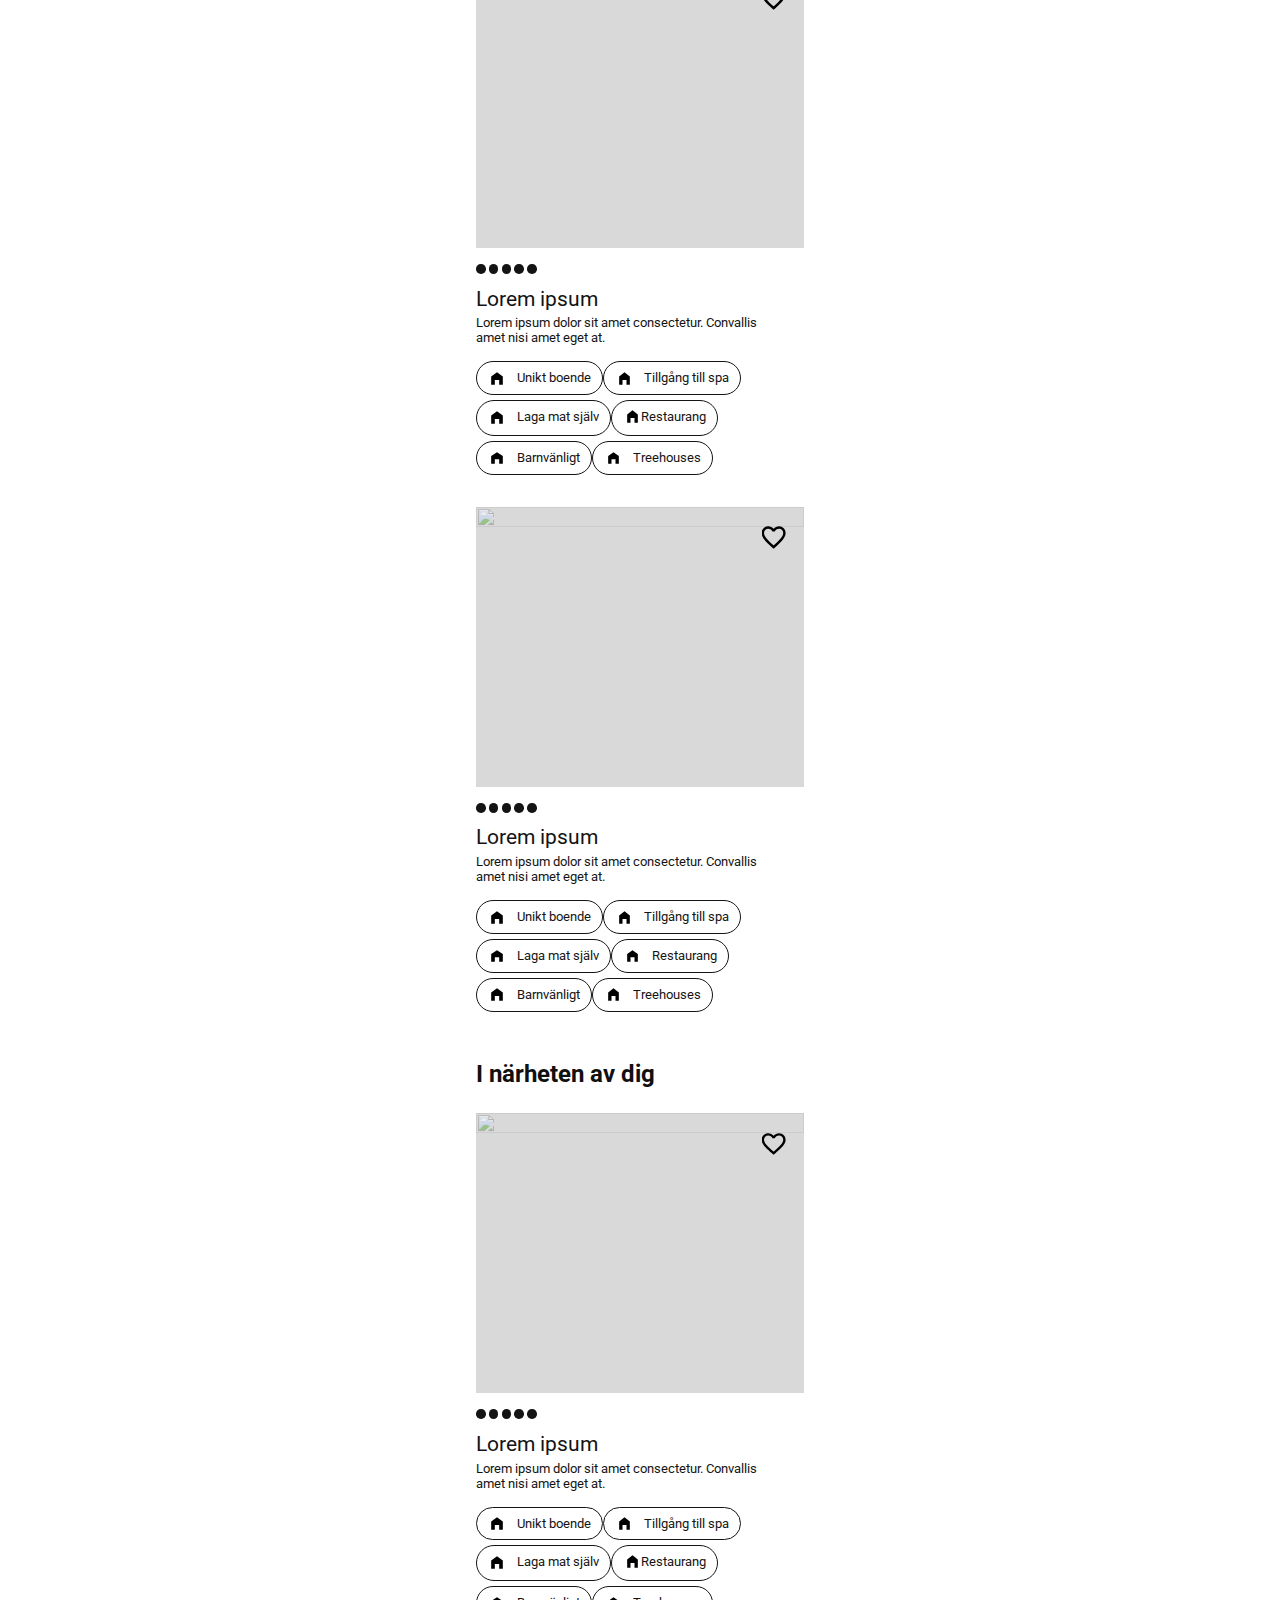
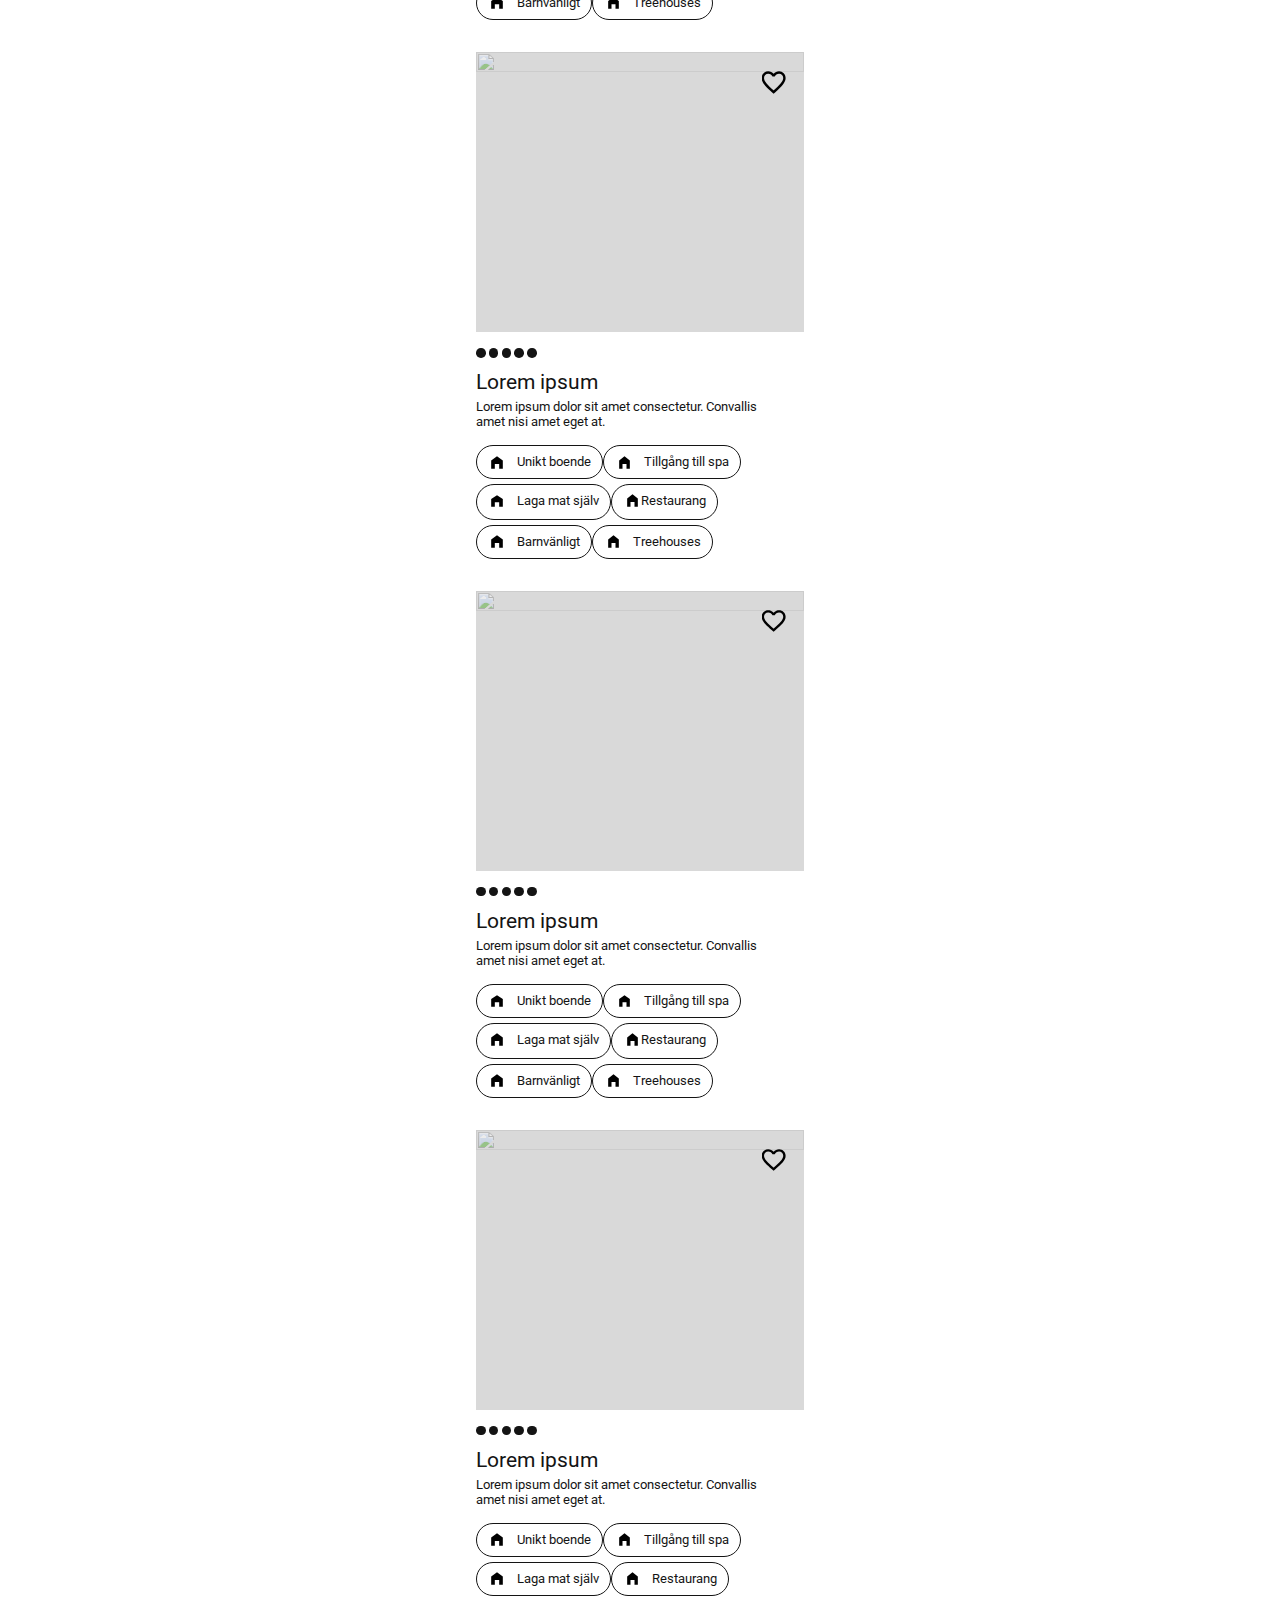
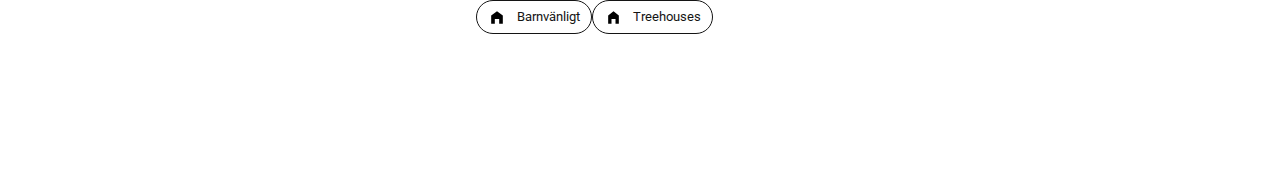
==== commit 39f34699: "Added margin btm" ====
--- a/index.html
+++ b/index.html
@@ -834,11 +834,29 @@
             </div>
           </div>
         </section>
+            
 
       </main>
+
+          <!-- NAVIGATION -->
+          <nav class="navigation">
+            <a class="home-filled" href="#">
+              <img class="nav-icons" src="/assets/icons/homeIcon.svg" />
+            </a>
+            <a class="search-1" href="#" >
+              <img class="nav-icons" src="/assets/icons/searchNavIcon.svg" />
+            </a>
+            <a class="user-filled" href="profil.html">
+              <img class="nav-icons" src="/assets/icons/navProfilIcon.svg" />
+            </a>
+          </nav>
+
+   
    
     </div>
 
+ 
+
 
      
 
--- a/style.css
+++ b/style.css
@@ -7,7 +7,6 @@
 
 .hemskrm-kort-large {
   background: #ffffff;
-  box-sizing: border-box;
 }
 .hemskrm-kort-large .dina-sparade-besksml {
   margin-bottom: 1rem;
@@ -377,6 +376,7 @@
 }
 .frame-49.mt {
   margin-top: 3rem;
+  margin-bottom: 10rem;
 }
 
 .index-main {
@@ -388,4 +388,50 @@
   flex-direction: column;
   align-items: center;
   box-sizing: border-box;
+}
+
+.nav-icons {
+  width: 1.3rem;
+  height: 1.5rem;
+}
+
+.home-box {
+  display: flex;
+  flex-direction: row;
+  justify-content: center;
+  width: 1.3rem;
+  height: 1.5rem;
+  box-sizing: border-box;
+}
+
+.search-1 {
+  margin-bottom: 0rem;
+  display: flex;
+  flex-direction: row;
+  justify-content: center;
+  width: 1.5rem;
+  height: 1.5rem;
+  box-sizing: border-box;
+}
+
+.user-filled {
+  margin: 0.1rem 0;
+  display: flex;
+  flex-direction: row;
+  justify-content: center;
+  width: 1.3rem;
+  height: 1.3rem;
+  box-sizing: border-box;
+}
+
+.navigation {
+  background: #ededed;
+  display: flex;
+  flex-direction: row;
+  justify-content: space-around;
+  padding: 1.8rem 0;
+  width: 100%;
+  box-sizing: border-box;
+  position: fixed;
+  bottom: 0px;
 }/*# sourceMappingURL=style.css.map */